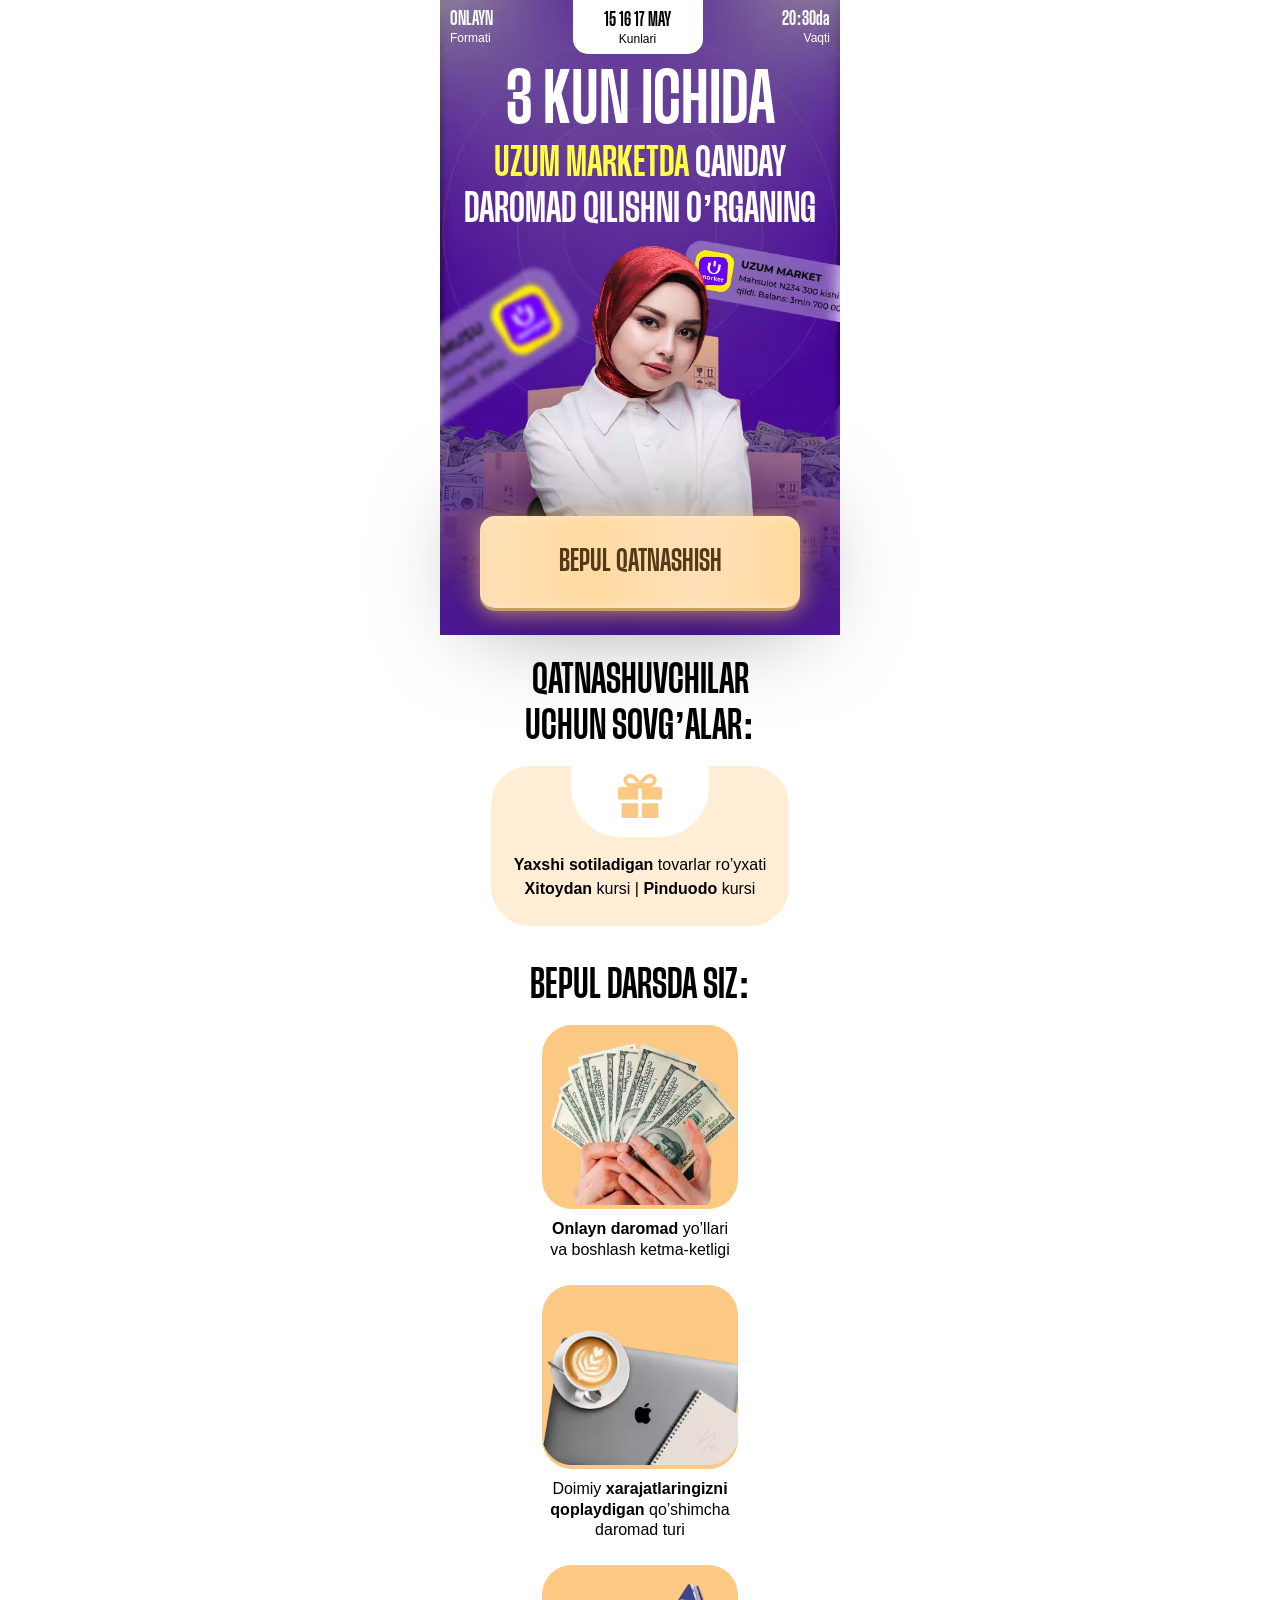
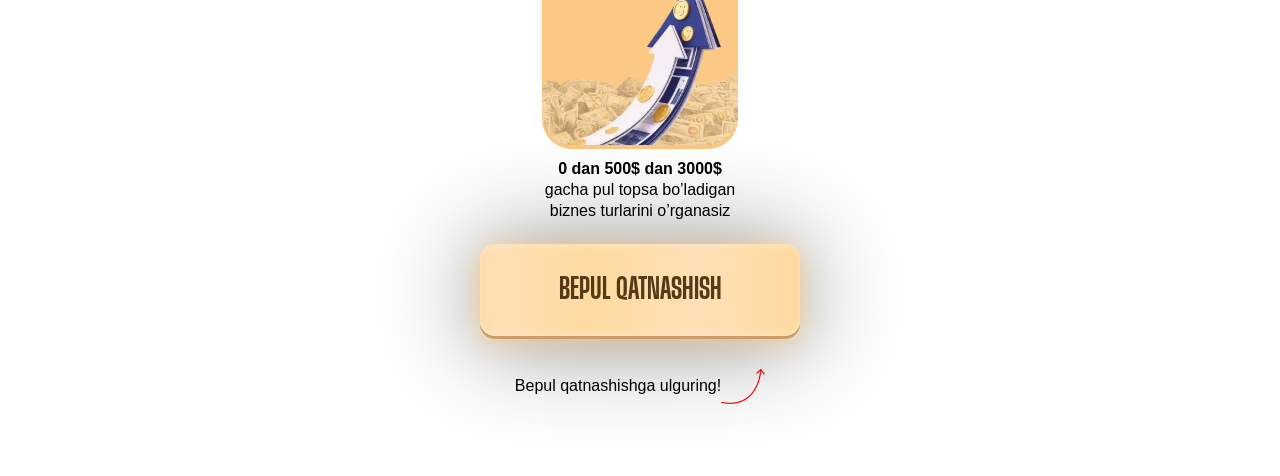
==== a/index.html @ 4c60961f "first commit" ====
<!DOCTYPE html>
<html lang="uz">

<head>
    <meta charset="UTF-8">
    <meta name="viewport" content="width=device-width, initial-scale=1.0">
    <title>Uzum Market</title>

    <style>
 * { margin: 0; padding: 0; box-sizing: border-box; } .lesson { padding-top: 0; padding-bottom: 28px; } .lesson__inner { max-width: 400px; margin: 0 auto; } .lesson__meta { display: flex; align-items: center; justify-content: space-between; margin-bottom: 8px; } .lesson__box { background-image: url(./images/bg.avif); background-repeat: no-repeat; background-size: cover; background-position: center; padding: 0 10px; min-height: 635px; } .lesson__meta-item { display: flex; flex-direction: column; color: white; } .lesson__meta-items { padding: 12px 0 9px 0; background-color: white; max-width: 130px; width: 100%; border-bottom-right-radius: 15px; border-bottom-left-radius: 15px; display: flex; flex-direction: column; align-items: center; justify-content: center; } .lesson__meta-value { font-family: Herokid, sans-serif; font-weight: 600; font-size: 18px; line-height: 100%; letter-spacing: 4%; margin-bottom: 3px; text-transform: uppercase; } .lesson__meta-value span { text-transform: lowercase; } .lesson__meta-label { font-family: Inter, sans-serif; font-weight: 300; font-size: 12px; line-height: 100%; } .lesson__heading { font-family: Herokid, sans-serif; font-weight: 600; font-size: clamp(62px, 20vw, 67px); line-height: 120%; text-align: center; text-transform: uppercase; color: white; } .lesson__title { font-family: Herokid, sans-serif; font-weight: 600; font-size: clamp(32px, 10vw, 38px); line-height: 120%; text-align: center; text-transform: uppercase; margin-bottom: 7px; color: white; } .lesson__title span { color: #FFFF44; } .lesson__speaker { max-width: 242px; width: 100%; height: auto; margin-left: auto; margin-right: auto; margin-bottom: -20px; display: flex; } .lesson__btn { max-width: 320px; width: 100%; border-radius: 15px; padding: 32px 0; color: #543A16; font-family: Herokid, sans-serif; font-weight: 600; font-size: 28px; line-height: 100%; letter-spacing: 4%; text-align: center; text-transform: uppercase; border: none; cursor: pointer; background: linear-gradient(90.56deg, #FFDFB7 0.48%, #FFDBA1 34.21%, #FFDFB7 67.93%, #FFDBA1 96.84%); box-shadow: 0px 3px 0px 0px #C89D68, 0px 4px 4px 0px #FFFFFF40 inset, 0px -4px 4px 0px #FFFFFF40 inset, 0px 4px 25px 0px #FFCD7DB2, -4px 0px 4px 0px #FAC97A40 inset, 4px 0px 4px 0px #FAC97A40 inset, 0px 4px 100px 0px #00000080; margin-left: auto; margin-right: auto; display: flex; align-items: center; justify-content: center; position: relative; z-index: 2; margin-bottom: 33px; } .lesson__infos { background-color: white; border-radius: 20px; margin-bottom: 44px; } .lesson__gift { padding-top: 24px; } .lesson__gift-title { font-family: Herokid, sans-serif; font-weight: 600; font-size: 38px; line-height: 120%; text-align: center; text-transform: uppercase; margin-bottom: 16px; } .lesson__gift-row { border-radius: 39px; max-width: 298px; width: 100%; margin-bottom: 41px; margin-left: auto; margin-right: auto; display: flex; flex-direction: column; align-items: center; justify-content: center; padding: 9px 0 25px 0; background-color: #FFEDD6; } .lesson__gift-row span { background-color: white; max-width: 138px; width: 100%; border-radius: 0 0 50px 50px; margin-top: -10px; display: flex; flex-direction: column; align-items: center; justify-content: center; padding: 9px 0 19px 0; margin-bottom: 16px; } .lesson__gift-text { font-family: Inter, sans-serif; font-weight: 400; font-size: 16px; line-height: 150%; text-align: center; } .lesson__features-title { font-family: Herokid, sans-serif; font-weight: 600; font-size: 38px; line-height: 100%; text-align: center; text-transform: uppercase; margin-bottom: 20px; } .lesson__features-min { display: flex; flex-direction: column; align-items: center; justify-content: center; gap: 24px; } .lesson__features-icon-wrap { background-color: #FCC984; border-radius: 30px; max-width: 196px; margin-bottom: 10px; width: 100%; } .lesson__features-text { font-family: Inter, sans-serif; font-weight: 400; font-size: 16px; line-height: 130%; text-align: center; } .lesson__cta { display: flex; align-items: center; justify-content: center; } .lesson__features { margin-bottom: 22px; } .lesson__cta-text { font-family: Inter, sans-serif; font-weight: 400; font-size: 16px; line-height: 100%; }
    </style>

    <link rel="stylesheet" href="./css/main.css" media="print" onload="this.media='all'" />
    <noscript>
        <link rel="stylesheet" href="./css/main.css" />
    </noscript>
</head>

<body>
    <main>
        <section class="lesson">
            <div class="lesson__inner">
                <div class="lesson__box">
                    <div class="lesson__meta">
                        <div class="lesson__meta-item">
                            <p class="lesson__meta-value">Onlayn</p>
                            <p class="lesson__meta-label">Formati</p>
                        </div>

                        <div class="lesson__meta-items">
                            <p class="lesson__meta-value" style="color: black;">15 16 17 may</p>
                            <p class="lesson__meta-label">Kunlari</p>
                        </div>

                        <div class="lesson__meta-item">
                            <p class="lesson__meta-value">20:30<span>da</span></p>
                            <p class="lesson__meta-label" style="text-align: end;">Vaqti</p>
                        </div>
                    </div>

                    <h1 class="lesson__heading">3 kun ichida</h1>
                    <h2 class="lesson__title">
                        <span class="lesson__title-accent">Uzum marketda</span> qanday <br> daromad qilishni o’rganing
                    </h2>

                    <img class="lesson__speaker" src="./images/speaker.avif" loading="lazy" decoding="async" width="242"
                        height="295" alt="speaker">
                    <button class="lesson__btn registerBtn">bepul qatnashish</button>
                </div>

                <div class="lesson__infos">
                    <div class="lesson__body">
                        <div class="lesson__gift">
                            <h2 class="lesson__gift-title">qatnashuvchilar <br> uchun sovg’alar:</h2>

                            <div class="lesson__gift-row">
                                <span>
                                    <img class="lesson__gift-icon" src="./images/gift.avif" loading="lazy"
                                        decoding="async" width="44" height="44" alt="gift">
                                </span>
                                <p class="lesson__gift-text"><b>Yaxshi sotiladigan</b> tovarlar ro’yxati <br>
                                    <b>Xitoydan</b> kursi | <b>Pinduodo</b>
                                    kursi
                                </p>
                            </div>
                        </div>

                        <div class="lesson__features">
                            <h3 class="lesson__features-title">Bepul darsda siz:</h3>
                            <div class="lesson__features-min">
                                <div class="lesson__features-item">
                                    <div class="lesson__features-icon-wrap">
                                        <img class="lesson__features-icon" src="./images/learn/1.avif" loading="lazy"
                                            decoding="async" width="196" height="180" alt="icon">
                                    </div>
                                    <p class="lesson__features-text"><b>Onlayn daromad</b> yo’llari <br> va boshlash
                                        ketma-ketligi</p>
                                </div>
                                <div class="lesson__features-item">
                                    <div class="lesson__features-icon-wrap">
                                        <img class="lesson__features-icon" src="./images/learn/2.avif" loading="lazy"
                                            decoding="async" width="196" height="180" alt="icon">
                                    </div>
                                    <p class="lesson__features-text">Doimiy <b>xarajatlaringizni <br> qoplaydigan</b>
                                        qo’shimcha
                                        <br> daromad turi
                                    </p>
                                </div>
                                <div class="lesson__features-item">
                                    <div class="lesson__features-icon-wrap">
                                        <img class="lesson__features-icon" src="./images/learn/3.avif" loading="lazy"
                                            decoding="async" width="196" height="180" alt="icon">
                                    </div>
                                    <p class="lesson__features-text"><b>0 dan 500$ dan 3000$</b> <br> gacha pul topsa
                                        bo’ladigan
                                        <br> biznes turlarini
                                        o’rganasiz
                                    </p>
                                </div>
                            </div>
                        </div>

                        <div style="padding: 0 10px;">
                            <button class="lesson__btn registerBtn">bepul qatnashish</button>
                            <div class="lesson__cta">
                                <p class="lesson__cta-text">Bepul qatnashishga ulguring!</p>
                                <img class="lesson__cta-arrow" src="./images/arrow.png" loading="lazy" decoding="async"
                                    width="44" height="35" alt="arrow">
                            </div>
                        </div>
                    </div>
                </div>
            </div>
        </section>
    </main>

    <div id="registrationModal" class="homeModal" style="display:none">
        <div class="homeModalOverlay"></div>
        <div class="homeFormContainer">
            <button class="closeButton" id="closeModalBtn" aria-label="Modalni yopish" title="Yopish" type="button">
                <svg xmlns="http://www.w3.org/2000/svg" width="16" height="16" viewBox="0 0 12 12" fill="none">
                    <path d="M1 11L11 1M1 1.00001L11 11" stroke="currentColor" stroke-width="1.5"
                        stroke-linecap="round" />
                </svg>
            </button>
            <div class="homeFormTop">
                <h2 class="homeFormTopTitle">Davom etish uchun <br> ma'lumotlaringizni kiriting</h2>
            </div>
            <form id="registrationForm" name="contact-form">
                <div class="HomeFormRow">
                    <label class="HomeFormRowLabel" for="name">Ismingiz:</label>
                    <div class="name-input-container">
                        <input class="HomeFormRowInput name-input" type="text" id="name" name="name"
                            placeholder="Ismingizni kiriting" autocomplete="name" />
                    </div>
                    <p class="homeFormErrorText" id="nameError" style="display:none">❌ Iltimos ismingizni kiriting!</p>
                </div>
                <div class="HomeFormRow">
                    <label class="HomeFormRowLabel" for="phone">Telefon raqamingiz:</label>
                    <div class="phone-input-container">
                        <button type="button" class="selected-country" id="selectedCountry">
                            <span class="selected-flag" id="selectedCountryFlag">🇺🇿</span>
                            <svg id="dropdownIcon" xmlns="http://www.w3.org/2000/svg" width="16" height="16"
                                viewBox="0 0 24 24" fill="none" stroke="currentColor" stroke-width="2"
                                stroke-linecap="round" stroke-linejoin="round">
                                <polyline points="6 9 12 15 18 9"></polyline>
                            </svg>
                            <span class="selected-code" id="selectedCountryCodeText">+998</span>
                        </button>
                        <div class="country-dropdown" id="countryDropdown" style="display:none"></div>
                        <div class="phone-field">
                            <input class="HomeFormRowInput phone-input" type="tel" id="phone" name="phone"
                                inputmode="numeric" placeholder="88 888 88 88" autocomplete="tel" />
                        </div>
                    </div>
                    <p class="homeFormErrorText" id="phoneError" style="display:none">❌ Telefon raqam mos emas!</p>
                </div>
                <button type="submit" class="HomeFormBtn" id="submitBtn">DAVOM ETISH</button>
            </form>
        </div>
    </div>
    <script defer src="/js/phoneFormatter.js"></script>
    <script defer src="/js/app.js"></script>
</body>

</html>
---- a/css/main.css ----
@font-face {
    font-family: Herokid;
    src: url(../font/Fontspring-DEMO-herokid-semiboldcondensed.subset.woff2);
    font-weight: 600;
    font-display: swap;
}


.homeModal,
.homeModalOverlay {
    position: fixed;
    top: 0;
    left: 0;
    width: 100%;
    height: 100vh
}

.homeModal {
    z-index: 30;
    justify-content: center;
    align-items: center
}

.homeModalOverlay {
    background-color: rgb(0 0 0/.3);
    backdrop-filter: blur(5px)
}

.homeFormContainer {
    position: fixed;
    z-index: 30;
    background-color: #fff;
    color: #000;
    border-radius: 8px;
    padding: 20px 40px 40px;
    width: 100%;
    max-width: 520px;
    box-shadow: 0 4px 12px rgb(0 0 0/.1);
    top: 50%;
    left: 50%;
    transform: translate(-50%, -50%)
}

.homeFormTop {
    display: flex;
    justify-content: space-between
}

.homeFormTopTitle {
    font-family: sans-serif;
    font-size: clamp(21px, 6.6vw, 24px);
    margin: 0 auto 20px;
    color: #000;
    font-weight: 600;
    text-align: center
}

.closeButton {
    background: 0 0;
    border: none;
    cursor: pointer;
    padding: 4px;
    justify-content: center;
    align-items: center;
    display: flex;
    position: absolute;
    top: 20px;
    right: 20px;
    color: #000
}

.homeFormErrorText {
    color: #e53e3e;
    margin-bottom: 12px;
    font-size: 14px;
    font-family: sans-serif;
    padding: 5px 0
}

.HomeFormRowInput,
.HomeFormRowLabel {
    font-family: sans-serif;
    font-size: 18px
}

.HomeFormRow {
    margin-bottom: 20px
}

.HomeFormRowLabel {
    display: block;
    margin-bottom: 6px;
    color: #000
}

.HomeFormRowInput {
    width: 100%;
    padding: 10px 16px;
    border: none;
    min-height: 48px;
    background: 0 0;
    border-radius: 6px;
    font-weight: 400;
    outline: 0;
    height: 50px;
    padding-left: 5px
}

.HomeFormRowInput::placeholder {
    color: #aaa
}

.HomeFormBtn {
    font-family: sans-serif;
    height: 60px;
    width: 100%;
    cursor: pointer;
    border-radius: 10px;
    background: linear-gradient(90.56deg, #FFDFB7 0.48%, #FFDBA1 34.21%, #FFDFB7 67.93%, #FFDBA1 96.84%);
    font-weight: 700;
    font-size: 28px;
    color: #885518;
    text-transform: uppercase;
    border: none;
    display: flex;
    align-items: center;
    justify-content: center
}

.phone-input-container,
.name-input-container {
    display: flex;
    align-items: center;
    position: relative;
    border: 1px solid #c9c9c9;
    background: 0 0;
    border-radius: 6px
}

.name-input-container .name-input {
    padding-left: 16px
}

.selected-code {
    display: flex;
    margin-left: 10px
}

.selected-country {
    display: flex;
    align-items: center;
    padding: 10px 0 10px 10px;
    border-radius: 6px;
    cursor: pointer;
    min-height: 50px;
    font-family: sans-serif;
    font-size: 18px;
    font-weight: 400;
    min-width: max-content;
    border: none;
    background: 0 0
}

.country-dropdown {
    position: absolute;
    top: 110%;
    left: 0;
    width: 100%;
    background-color: #fff;
    border: 1px solid #c9c9c9;
    border-radius: 6px;
    box-shadow: 0 4px 12px rgb(0 0 0/.1);
    z-index: 40;
    max-height: 200px;
    overflow-y: auto;
    font-family: sans-serif;
    font-weight: 400
}

.country-option {
    display: flex;
    justify-content: space-between;
    align-items: center;
    padding: 10px;
    cursor: pointer;
    font-family: sans-serif;
    font-weight: 400
}

.country-option:hover {
    background-color: #f3f7f8
}

.country-option.selected {
    background-color: #e6f0fa
}

@media(max-width:768px) {
    .homeFormContainer {
        max-width: 100%;
        padding: 80px 20px 20px;
        border-radius: 6px;
        height: 100vh
    }

    .homeFormTopTitle {
        max-width: 408px;
        font-weight: 700;
        margin-bottom: 15px
    }

    .homeFormTop {
        flex-direction: column;
        align-items: flex-start
    }

    .closeButton {
        width: 100%;
        height: 50px;
        background-color: #000;
        color: #fff;
        padding-right: 20px;
        top: 0;
        left: 0;
        justify-content: flex-end
    }

    .homeFormErrorText {
        font-size: 12px;
        margin-bottom: 8px
    }

    .HomeFormRowInput {
        padding: 0 12px;
        min-height: 40px
    }

    .HomeFormRowInput::placeholder {
        color: #a3a3a3
    }

    .HomeFormBtn {
        font-size: 18px;
        margin-top: 24px
    }
}

@media(max-width:480px) {
    .homeFormContainer {
        padding: 80px 20px 20px;
        border-radius: 6px
    }

    .HomeFormRowInput {
        border-radius: 10px
    }

    .HomeFormBtn {
        font-size: 16px;
        padding: 10px 0;
        height: 50px
    }
}
---- a/css/main.css ----
@font-face {
    font-family: Herokid;
    src: url(../font/Fontspring-DEMO-herokid-semiboldcondensed.subset.woff2);
    font-weight: 600;
    font-display: swap;
}


.homeModal,
.homeModalOverlay {
    position: fixed;
    top: 0;
    left: 0;
    width: 100%;
    height: 100vh
}

.homeModal {
    z-index: 30;
    justify-content: center;
    align-items: center
}

.homeModalOverlay {
    background-color: rgb(0 0 0/.3);
    backdrop-filter: blur(5px)
}

.homeFormContainer {
    position: fixed;
    z-index: 30;
    background-color: #fff;
    color: #000;
    border-radius: 8px;
    padding: 20px 40px 40px;
    width: 100%;
    max-width: 520px;
    box-shadow: 0 4px 12px rgb(0 0 0/.1);
    top: 50%;
    left: 50%;
    transform: translate(-50%, -50%)
}

.homeFormTop {
    display: flex;
    justify-content: space-between
}

.homeFormTopTitle {
    font-family: sans-serif;
    font-size: clamp(21px, 6.6vw, 24px);
    margin: 0 auto 20px;
    color: #000;
    font-weight: 600;
    text-align: center
}

.closeButton {
    background: 0 0;
    border: none;
    cursor: pointer;
    padding: 4px;
    justify-content: center;
    align-items: center;
    display: flex;
    position: absolute;
    top: 20px;
    right: 20px;
    color: #000
}

.homeFormErrorText {
    color: #e53e3e;
    margin-bottom: 12px;
    font-size: 14px;
    font-family: sans-serif;
    padding: 5px 0
}

.HomeFormRowInput,
.HomeFormRowLabel {
    font-family: sans-serif;
    font-size: 18px
}

.HomeFormRow {
    margin-bottom: 20px
}

.HomeFormRowLabel {
    display: block;
    margin-bottom: 6px;
    color: #000
}

.HomeFormRowInput {
    width: 100%;
    padding: 10px 16px;
    border: none;
    min-height: 48px;
    background: 0 0;
    border-radius: 6px;
    font-weight: 400;
    outline: 0;
    height: 50px;
    padding-left: 5px
}

.HomeFormRowInput::placeholder {
    color: #aaa
}

.HomeFormBtn {
    font-family: sans-serif;
    height: 60px;
    width: 100%;
    cursor: pointer;
    border-radius: 10px;
    background: linear-gradient(90.56deg, #FFDFB7 0.48%, #FFDBA1 34.21%, #FFDFB7 67.93%, #FFDBA1 96.84%);
    font-weight: 700;
    font-size: 28px;
    color: #885518;
    text-transform: uppercase;
    border: none;
    display: flex;
    align-items: center;
    justify-content: center
}

.phone-input-container,
.name-input-container {
    display: flex;
    align-items: center;
    position: relative;
    border: 1px solid #c9c9c9;
    background: 0 0;
    border-radius: 6px
}

.name-input-container .name-input {
    padding-left: 16px
}

.selected-code {
    display: flex;
    margin-left: 10px
}

.selected-country {
    display: flex;
    align-items: center;
    padding: 10px 0 10px 10px;
    border-radius: 6px;
    cursor: pointer;
    min-height: 50px;
    font-family: sans-serif;
    font-size: 18px;
    font-weight: 400;
    min-width: max-content;
    border: none;
    background: 0 0
}

.country-dropdown {
    position: absolute;
    top: 110%;
    left: 0;
    width: 100%;
    background-color: #fff;
    border: 1px solid #c9c9c9;
    border-radius: 6px;
    box-shadow: 0 4px 12px rgb(0 0 0/.1);
    z-index: 40;
    max-height: 200px;
    overflow-y: auto;
    font-family: sans-serif;
    font-weight: 400
}

.country-option {
    display: flex;
    justify-content: space-between;
    align-items: center;
    padding: 10px;
    cursor: pointer;
    font-family: sans-serif;
    font-weight: 400
}

.country-option:hover {
    background-color: #f3f7f8
}

.country-option.selected {
    background-color: #e6f0fa
}

@media(max-width:768px) {
    .homeFormContainer {
        max-width: 100%;
        padding: 80px 20px 20px;
        border-radius: 6px;
        height: 100vh
    }

    .homeFormTopTitle {
        max-width: 408px;
        font-weight: 700;
        margin-bottom: 15px
    }

    .homeFormTop {
        flex-direction: column;
        align-items: flex-start
    }

    .closeButton {
        width: 100%;
        height: 50px;
        background-color: #000;
        color: #fff;
        padding-right: 20px;
        top: 0;
        left: 0;
        justify-content: flex-end
    }

    .homeFormErrorText {
        font-size: 12px;
        margin-bottom: 8px
    }

    .HomeFormRowInput {
        padding: 0 12px;
        min-height: 40px
    }

    .HomeFormRowInput::placeholder {
        color: #a3a3a3
    }

    .HomeFormBtn {
        font-size: 18px;
        margin-top: 24px
    }
}

@media(max-width:480px) {
    .homeFormContainer {
        padding: 80px 20px 20px;
        border-radius: 6px
    }

    .HomeFormRowInput {
        border-radius: 10px
    }

    .HomeFormBtn {
        font-size: 16px;
        padding: 10px 0;
        height: 50px
    }
}
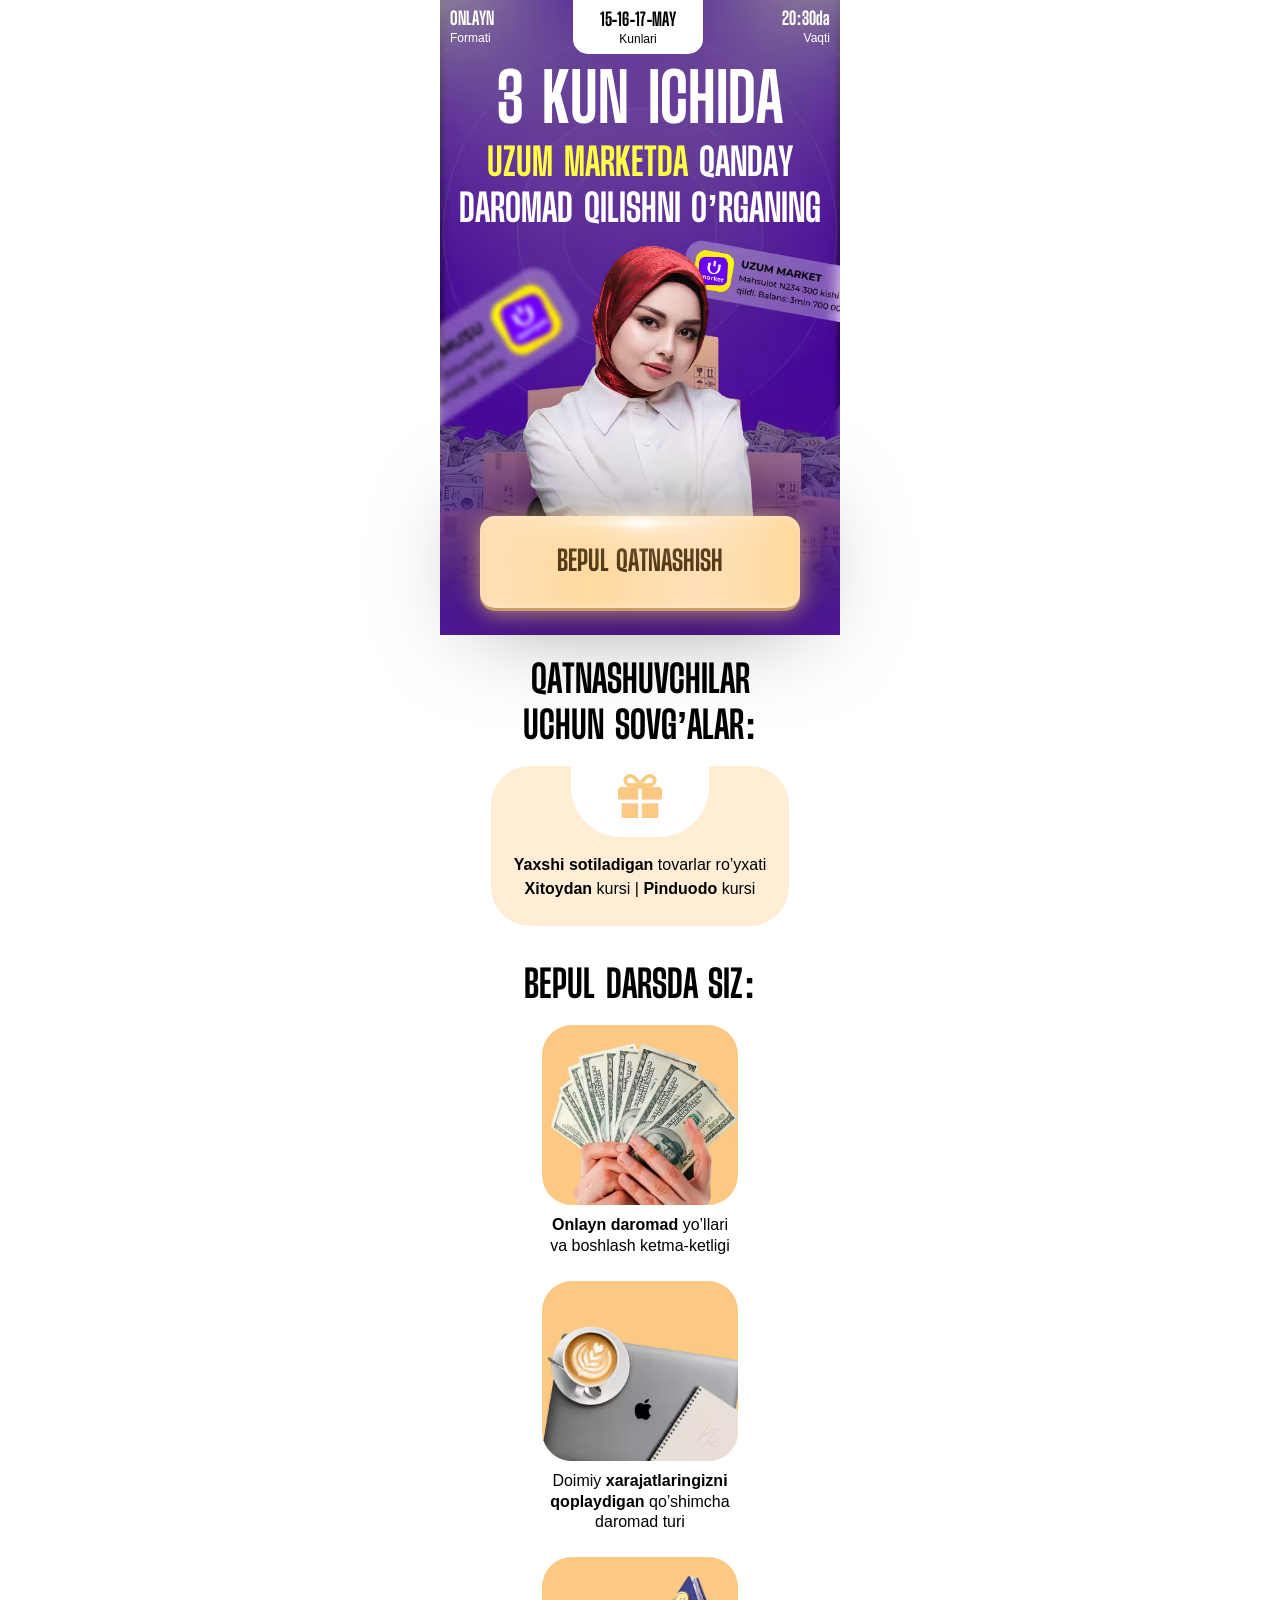
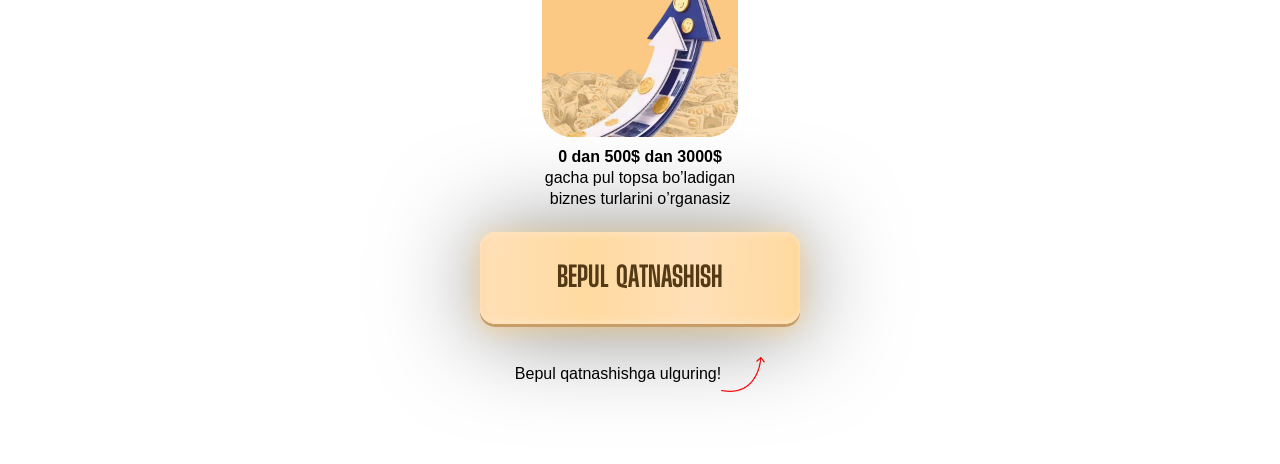
==== commit b3aa27f3: "add" ====
--- a/a/index.html
+++ b/a/index.html
@@ -7,7 +7,7 @@
     <title>Uzum Market</title>
 
     <style>
- * { margin: 0; padding: 0; box-sizing: border-box; } .lesson { padding-top: 0; padding-bottom: 28px; } .lesson__inner { max-width: 400px; margin: 0 auto; } .lesson__meta { display: flex; align-items: center; justify-content: space-between; margin-bottom: 8px; } .lesson__box { background-image: url(./images/bg.avif); background-repeat: no-repeat; background-size: cover; background-position: center; padding: 0 10px; min-height: 635px; } .lesson__meta-item { display: flex; flex-direction: column; color: white; } .lesson__meta-items { padding: 12px 0 9px 0; background-color: white; max-width: 130px; width: 100%; border-bottom-right-radius: 15px; border-bottom-left-radius: 15px; display: flex; flex-direction: column; align-items: center; justify-content: center; } .lesson__meta-value { font-family: Herokid, sans-serif; font-weight: 600; font-size: 18px; line-height: 100%; letter-spacing: 4%; margin-bottom: 3px; text-transform: uppercase; } .lesson__meta-value span { text-transform: lowercase; } .lesson__meta-label { font-family: Inter, sans-serif; font-weight: 300; font-size: 12px; line-height: 100%; } .lesson__heading { font-family: Herokid, sans-serif; font-weight: 600; font-size: clamp(62px, 20vw, 67px); line-height: 120%; text-align: center; text-transform: uppercase; color: white; } .lesson__title { font-family: Herokid, sans-serif; font-weight: 600; font-size: clamp(32px, 10vw, 38px); line-height: 120%; text-align: center; text-transform: uppercase; margin-bottom: 7px; color: white; } .lesson__title span { color: #FFFF44; } .lesson__speaker { max-width: 242px; width: 100%; height: auto; margin-left: auto; margin-right: auto; margin-bottom: -20px; display: flex; } .lesson__btn { max-width: 320px; width: 100%; border-radius: 15px; padding: 32px 0; color: #543A16; font-family: Herokid, sans-serif; font-weight: 600; font-size: 28px; line-height: 100%; letter-spacing: 4%; text-align: center; text-transform: uppercase; border: none; cursor: pointer; background: linear-gradient(90.56deg, #FFDFB7 0.48%, #FFDBA1 34.21%, #FFDFB7 67.93%, #FFDBA1 96.84%); box-shadow: 0px 3px 0px 0px #C89D68, 0px 4px 4px 0px #FFFFFF40 inset, 0px -4px 4px 0px #FFFFFF40 inset, 0px 4px 25px 0px #FFCD7DB2, -4px 0px 4px 0px #FAC97A40 inset, 4px 0px 4px 0px #FAC97A40 inset, 0px 4px 100px 0px #00000080; margin-left: auto; margin-right: auto; display: flex; align-items: center; justify-content: center; position: relative; z-index: 2; margin-bottom: 33px; } .lesson__infos { background-color: white; border-radius: 20px; margin-bottom: 44px; } .lesson__gift { padding-top: 24px; } .lesson__gift-title { font-family: Herokid, sans-serif; font-weight: 600; font-size: 38px; line-height: 120%; text-align: center; text-transform: uppercase; margin-bottom: 16px; } .lesson__gift-row { border-radius: 39px; max-width: 298px; width: 100%; margin-bottom: 41px; margin-left: auto; margin-right: auto; display: flex; flex-direction: column; align-items: center; justify-content: center; padding: 9px 0 25px 0; background-color: #FFEDD6; } .lesson__gift-row span { background-color: white; max-width: 138px; width: 100%; border-radius: 0 0 50px 50px; margin-top: -10px; display: flex; flex-direction: column; align-items: center; justify-content: center; padding: 9px 0 19px 0; margin-bottom: 16px; } .lesson__gift-text { font-family: Inter, sans-serif; font-weight: 400; font-size: 16px; line-height: 150%; text-align: center; } .lesson__features-title { font-family: Herokid, sans-serif; font-weight: 600; font-size: 38px; line-height: 100%; text-align: center; text-transform: uppercase; margin-bottom: 20px; } .lesson__features-min { display: flex; flex-direction: column; align-items: center; justify-content: center; gap: 24px; } .lesson__features-icon-wrap { background-color: #FCC984; border-radius: 30px; max-width: 196px; margin-bottom: 10px; width: 100%; } .lesson__features-text { font-family: Inter, sans-serif; font-weight: 400; font-size: 16px; line-height: 130%; text-align: center; } .lesson__cta { display: flex; align-items: center; justify-content: center; } .lesson__features { margin-bottom: 22px; } .lesson__cta-text { font-family: Inter, sans-serif; font-weight: 400; font-size: 16px; line-height: 100%; }
+ * { margin: 0; padding: 0; box-sizing: border-box; } .lesson { padding-top: 0; padding-bottom: 28px; } .lesson__inner { max-width: 400px; margin: 0 auto; } .lesson__meta { display: flex; align-items: center; justify-content: space-between; margin-bottom: 8px; } .lesson__box { background-image: url(./images/bg.avif); background-repeat: no-repeat; background-size: cover; background-position: center; padding: 0 10px; min-height: 635px; } .lesson__meta-item { display: flex; flex-direction: column; color: white; } .lesson__meta-items { padding: 12px 0 9px 0; background-color: white; max-width: 130px; width: 100%; border-bottom-right-radius: 15px; border-bottom-left-radius: 15px; display: flex; flex-direction: column; align-items: center; justify-content: center; } .lesson__meta-value { font-family: Herokid, sans-serif; font-weight: 600; font-size: 18px; line-height: 100%; letter-spacing: 4%; margin-bottom: 3px; text-transform: uppercase; } .lesson__meta-value span { text-transform: lowercase; } .lesson__meta-label { font-family: Inter, sans-serif; font-weight: 300; font-size: 12px; line-height: 100%; } .lesson__heading { font-family: Herokid, sans-serif; font-weight: 600; font-size: clamp(62px, 20vw, 67px); line-height: 120%; text-align: center; text-transform: uppercase; color: white; } .lesson__title { font-family: Herokid, sans-serif; font-weight: 600; font-size: clamp(32px, 10vw, 38px); line-height: 120%; text-align: center; text-transform: uppercase; margin-bottom: 7px; color: white; } .lesson__title span { color: #FFFF44; } .lesson__speaker { max-width: 242px; width: 100%; height: auto; margin-left: auto; margin-right: auto; margin-bottom: -20px; display: flex; } .lesson__btn { max-width: 320px; width: 100%; border-radius: 15px; padding: 32px 0; color: #543A16; font-family: Herokid, sans-serif; font-weight: 600; font-size: 28px; line-height: 100%; letter-spacing: 4%; text-align: center; text-transform: uppercase; border: none; cursor: pointer; background: linear-gradient(90.56deg, #FFDFB7 0.48%, #FFDBA1 34.21%, #FFDFB7 67.93%, #FFDBA1 96.84%); box-shadow: 0px 3px 0px 0px #C89D68, 0px 4px 4px 0px #FFFFFF40 inset, 0px -4px 4px 0px #FFFFFF40 inset, 0px 4px 25px 0px #FFCD7DB2, -4px 0px 4px 0px #FAC97A40 inset, 4px 0px 4px 0px #FAC97A40 inset, 0px 4px 100px 0px #00000080; margin-left: auto; margin-right: auto; display: flex; align-items: center; justify-content: center; position: relative; z-index: 2; margin-bottom: 33px; } .lesson__infos { background-color: white; border-radius: 20px; margin-bottom: 44px; } .lesson__gift { padding-top: 24px; } .lesson__gift-title { font-family: Herokid, sans-serif; font-weight: 600; font-size: 38px; line-height: 120%; text-align: center; text-transform: uppercase; margin-bottom: 16px; } .lesson__gift-row { border-radius: 39px; max-width: 298px; width: 100%; margin-bottom: 41px; margin-left: auto; margin-right: auto; display: flex; flex-direction: column; align-items: center; justify-content: center; padding: 9px 0 25px 0; background-color: #FFEDD6; } .lesson__gift-row span { background-color: white; max-width: 138px; width: 100%; border-radius: 0 0 50px 50px; margin-top: -10px; display: flex; flex-direction: column; align-items: center; justify-content: center; padding: 9px 0 19px 0; margin-bottom: 16px; } .lesson__gift-text { font-family: Inter, sans-serif; font-weight: 400; font-size: 16px; line-height: 150%; text-align: center; } .lesson__features-title { font-family: Herokid, sans-serif; font-weight: 600; font-size: 38px; line-height: 100%; text-align: center; text-transform: uppercase; margin-bottom: 20px; } .lesson__features-min { display: flex; flex-direction: column; align-items: center; justify-content: center; gap: 24px; } .lesson__features-icon { margin-bottom: -4px;} .lesson__features-icon-wrap { background-color: #FCC984; border-radius: 30px; max-width: 196px; margin-bottom: 10px; width: 100%; } .lesson__features-text { font-family: Inter, sans-serif; font-weight: 400; font-size: 16px; line-height: 130%; text-align: center; } .lesson__cta { display: flex; align-items: center; justify-content: center; } .lesson__features { margin-bottom: 22px; } .lesson__cta-text { font-family: Inter, sans-serif; font-weight: 400; font-size: 16px; line-height: 100%; }
     </style>
 
     <link rel="stylesheet" href="./css/main.css" media="print" onload="this.media='all'" />
@@ -20,7 +20,7 @@
     <main>
         <section class="lesson">
             <div class="lesson__inner">
-                <div class="lesson__box">
+                <div class="lesson__box" style="position: relative;">
                     <div class="lesson__meta">
                         <div class="lesson__meta-item">
                             <p class="lesson__meta-value">Onlayn</p>
@@ -28,7 +28,7 @@
                         </div>
 
                         <div class="lesson__meta-items">
-                            <p class="lesson__meta-value" style="color: black;">15 16 17 may</p>
+                            <p class="lesson__meta-value" style="color: black;">15-16-17-may</p>
                             <p class="lesson__meta-label">Kunlari</p>
                         </div>
 
@@ -45,6 +45,7 @@
 
                     <img class="lesson__speaker" src="./images/speaker.avif" loading="lazy" decoding="async" width="242"
                         height="295" alt="speaker">
+                        <img style="position: absolute; bottom: 70px; left: 50%; transform: translateX(-50%); z-index: 5;" src="./images/shadow.avif" loading="lazy" decoding="async" width="283" height="67" alt="shadow">
                     <button class="lesson__btn registerBtn">bepul qatnashish</button>
                 </div>
 
--- a/a/css/main.css
+++ b/a/css/main.css
@@ -1,263 +1 @@
-@font-face {
-    font-family: Herokid;
-    src: url(../font/Fontspring-DEMO-herokid-semiboldcondensed.subset.woff2);
-    font-weight: 600;
-    font-display: swap;
-}
-
-
-.homeModal,
-.homeModalOverlay {
-    position: fixed;
-    top: 0;
-    left: 0;
-    width: 100%;
-    height: 100vh
-}
-
-.homeModal {
-    z-index: 30;
-    justify-content: center;
-    align-items: center
-}
-
-.homeModalOverlay {
-    background-color: rgb(0 0 0/.3);
-    backdrop-filter: blur(5px)
-}
-
-.homeFormContainer {
-    position: fixed;
-    z-index: 30;
-    background-color: #fff;
-    color: #000;
-    border-radius: 8px;
-    padding: 20px 40px 40px;
-    width: 100%;
-    max-width: 520px;
-    box-shadow: 0 4px 12px rgb(0 0 0/.1);
-    top: 50%;
-    left: 50%;
-    transform: translate(-50%, -50%)
-}
-
-.homeFormTop {
-    display: flex;
-    justify-content: space-between
-}
-
-.homeFormTopTitle {
-    font-family: sans-serif;
-    font-size: clamp(21px, 6.6vw, 24px);
-    margin: 0 auto 20px;
-    color: #000;
-    font-weight: 600;
-    text-align: center
-}
-
-.closeButton {
-    background: 0 0;
-    border: none;
-    cursor: pointer;
-    padding: 4px;
-    justify-content: center;
-    align-items: center;
-    display: flex;
-    position: absolute;
-    top: 20px;
-    right: 20px;
-    color: #000
-}
-
-.homeFormErrorText {
-    color: #e53e3e;
-    margin-bottom: 12px;
-    font-size: 14px;
-    font-family: sans-serif;
-    padding: 5px 0
-}
-
-.HomeFormRowInput,
-.HomeFormRowLabel {
-    font-family: sans-serif;
-    font-size: 18px
-}
-
-.HomeFormRow {
-    margin-bottom: 20px
-}
-
-.HomeFormRowLabel {
-    display: block;
-    margin-bottom: 6px;
-    color: #000
-}
-
-.HomeFormRowInput {
-    width: 100%;
-    padding: 10px 16px;
-    border: none;
-    min-height: 48px;
-    background: 0 0;
-    border-radius: 6px;
-    font-weight: 400;
-    outline: 0;
-    height: 50px;
-    padding-left: 5px
-}
-
-.HomeFormRowInput::placeholder {
-    color: #aaa
-}
-
-.HomeFormBtn {
-    font-family: sans-serif;
-    height: 60px;
-    width: 100%;
-    cursor: pointer;
-    border-radius: 10px;
-    background: linear-gradient(90.56deg, #FFDFB7 0.48%, #FFDBA1 34.21%, #FFDFB7 67.93%, #FFDBA1 96.84%);
-    font-weight: 700;
-    font-size: 28px;
-    color: #885518;
-    text-transform: uppercase;
-    border: none;
-    display: flex;
-    align-items: center;
-    justify-content: center
-}
-
-.phone-input-container,
-.name-input-container {
-    display: flex;
-    align-items: center;
-    position: relative;
-    border: 1px solid #c9c9c9;
-    background: 0 0;
-    border-radius: 6px
-}
-
-.name-input-container .name-input {
-    padding-left: 16px
-}
-
-.selected-code {
-    display: flex;
-    margin-left: 10px
-}
-
-.selected-country {
-    display: flex;
-    align-items: center;
-    padding: 10px 0 10px 10px;
-    border-radius: 6px;
-    cursor: pointer;
-    min-height: 50px;
-    font-family: sans-serif;
-    font-size: 18px;
-    font-weight: 400;
-    min-width: max-content;
-    border: none;
-    background: 0 0
-}
-
-.country-dropdown {
-    position: absolute;
-    top: 110%;
-    left: 0;
-    width: 100%;
-    background-color: #fff;
-    border: 1px solid #c9c9c9;
-    border-radius: 6px;
-    box-shadow: 0 4px 12px rgb(0 0 0/.1);
-    z-index: 40;
-    max-height: 200px;
-    overflow-y: auto;
-    font-family: sans-serif;
-    font-weight: 400
-}
-
-.country-option {
-    display: flex;
-    justify-content: space-between;
-    align-items: center;
-    padding: 10px;
-    cursor: pointer;
-    font-family: sans-serif;
-    font-weight: 400
-}
-
-.country-option:hover {
-    background-color: #f3f7f8
-}
-
-.country-option.selected {
-    background-color: #e6f0fa
-}
-
-@media(max-width:768px) {
-    .homeFormContainer {
-        max-width: 100%;
-        padding: 80px 20px 20px;
-        border-radius: 6px;
-        height: 100vh
-    }
-
-    .homeFormTopTitle {
-        max-width: 408px;
-        font-weight: 700;
-        margin-bottom: 15px
-    }
-
-    .homeFormTop {
-        flex-direction: column;
-        align-items: flex-start
-    }
-
-    .closeButton {
-        width: 100%;
-        height: 50px;
-        background-color: #000;
-        color: #fff;
-        padding-right: 20px;
-        top: 0;
-        left: 0;
-        justify-content: flex-end
-    }
-
-    .homeFormErrorText {
-        font-size: 12px;
-        margin-bottom: 8px
-    }
-
-    .HomeFormRowInput {
-        padding: 0 12px;
-        min-height: 40px
-    }
-
-    .HomeFormRowInput::placeholder {
-        color: #a3a3a3
-    }
-
-    .HomeFormBtn {
-        font-size: 18px;
-        margin-top: 24px
-    }
-}
-
-@media(max-width:480px) {
-    .homeFormContainer {
-        padding: 80px 20px 20px;
-        border-radius: 6px
-    }
-
-    .HomeFormRowInput {
-        border-radius: 10px
-    }
-
-    .HomeFormBtn {
-        font-size: 16px;
-        padding: 10px 0;
-        height: 50px
-    }
-}+@font-face { font-family: Herokid; src: url(/b/font/Herokid-SemiBoldCondensed-optimized.woff2); font-weight: 600; font-display: swap; } .homeModal, .homeModalOverlay { position: fixed; top: 0; left: 0; width: 100%; height: 100vh } .homeModal { z-index: 30; justify-content: center; align-items: center } .homeModalOverlay { background-color: rgb(0 0 0/.3); backdrop-filter: blur(5px) } .homeFormContainer { position: fixed; z-index: 30; background-color: #fff; color: #000; border-radius: 8px; padding: 20px 40px 40px; width: 100%; max-width: 520px; box-shadow: 0 4px 12px rgb(0 0 0/.1); top: 50%; left: 50%; transform: translate(-50%, -50%) } .homeFormTop { display: flex; justify-content: space-between } .homeFormTopTitle { font-family: sans-serif; font-size: clamp(21px, 6.6vw, 24px); margin: 0 auto 20px; color: #000; font-weight: 600; text-align: center } .closeButton { background: 0 0; border: none; cursor: pointer; padding: 4px; justify-content: center; align-items: center; display: flex; position: absolute; top: 20px; right: 20px; color: #000 } .homeFormErrorText { color: #e53e3e; margin-bottom: 12px; font-size: 14px; font-family: sans-serif; padding: 5px 0 } .HomeFormRowInput, .HomeFormRowLabel { font-family: sans-serif; font-size: 18px } .HomeFormRow { margin-bottom: 20px } .HomeFormRowLabel { display: block; margin-bottom: 6px; color: #000 } .HomeFormRowInput { width: 100%; padding: 10px 16px; border: none; min-height: 48px; background: 0 0; border-radius: 6px; font-weight: 400; outline: 0; height: 50px; padding-left: 5px } .HomeFormRowInput::placeholder { color: #aaa } .HomeFormBtn { font-family: sans-serif; height: 60px; width: 100%; cursor: pointer; border-radius: 10px; background: linear-gradient(90.56deg, #FFDFB7 0.48%, #FFDBA1 34.21%, #FFDFB7 67.93%, #FFDBA1 96.84%); font-weight: 700; font-size: 28px; color: #885518; text-transform: uppercase; border: none; display: flex; align-items: center; justify-content: center } .phone-input-container, .name-input-container { display: flex; align-items: center; position: relative; border: 1px solid #c9c9c9; background: 0 0; border-radius: 6px } .name-input-container .name-input { padding-left: 16px } .selected-code { display: flex; margin-left: 10px } .selected-country { display: flex; align-items: center; padding: 10px 0 10px 10px; border-radius: 6px; cursor: pointer; min-height: 50px; font-family: sans-serif; font-size: 18px; font-weight: 400; min-width: max-content; border: none; background: 0 0 } .country-dropdown { position: absolute; top: 110%; left: 0; width: 100%; background-color: #fff; border: 1px solid #c9c9c9; border-radius: 6px; box-shadow: 0 4px 12px rgb(0 0 0/.1); z-index: 40; max-height: 200px; overflow-y: auto; font-family: sans-serif; font-weight: 400 } .country-option { display: flex; justify-content: space-between; align-items: center; padding: 10px; cursor: pointer; font-family: sans-serif; font-weight: 400 } .country-option:hover { background-color: #f3f7f8 } .country-option.selected { background-color: #e6f0fa } @media(max-width:768px) { .homeFormContainer { max-width: 100%; padding: 80px 20px 20px; border-radius: 6px; height: 100vh } .homeFormTopTitle { max-width: 408px; font-weight: 700; margin-bottom: 15px } .homeFormTop { flex-direction: column; align-items: flex-start } .closeButton { width: 100%; height: 50px; background-color: #000; color: #fff; padding-right: 20px; top: 0; left: 0; justify-content: flex-end } .homeFormErrorText { font-size: 12px; margin-bottom: 8px } .HomeFormRowInput { padding: 0 12px; min-height: 40px } .HomeFormRowInput::placeholder { color: #a3a3a3 } .HomeFormBtn { font-size: 18px; margin-top: 24px } } @media(max-width:480px) { .homeFormContainer { padding: 80px 20px 20px; border-radius: 6px } .HomeFormRowInput { border-radius: 10px } .HomeFormBtn { font-size: 16px; padding: 10px 0; height: 50px } }
--- a/a/css/main.css
+++ b/a/css/main.css
@@ -1,263 +1 @@
-@font-face {
-    font-family: Herokid;
-    src: url(../font/Fontspring-DEMO-herokid-semiboldcondensed.subset.woff2);
-    font-weight: 600;
-    font-display: swap;
-}
-
-
-.homeModal,
-.homeModalOverlay {
-    position: fixed;
-    top: 0;
-    left: 0;
-    width: 100%;
-    height: 100vh
-}
-
-.homeModal {
-    z-index: 30;
-    justify-content: center;
-    align-items: center
-}
-
-.homeModalOverlay {
-    background-color: rgb(0 0 0/.3);
-    backdrop-filter: blur(5px)
-}
-
-.homeFormContainer {
-    position: fixed;
-    z-index: 30;
-    background-color: #fff;
-    color: #000;
-    border-radius: 8px;
-    padding: 20px 40px 40px;
-    width: 100%;
-    max-width: 520px;
-    box-shadow: 0 4px 12px rgb(0 0 0/.1);
-    top: 50%;
-    left: 50%;
-    transform: translate(-50%, -50%)
-}
-
-.homeFormTop {
-    display: flex;
-    justify-content: space-between
-}
-
-.homeFormTopTitle {
-    font-family: sans-serif;
-    font-size: clamp(21px, 6.6vw, 24px);
-    margin: 0 auto 20px;
-    color: #000;
-    font-weight: 600;
-    text-align: center
-}
-
-.closeButton {
-    background: 0 0;
-    border: none;
-    cursor: pointer;
-    padding: 4px;
-    justify-content: center;
-    align-items: center;
-    display: flex;
-    position: absolute;
-    top: 20px;
-    right: 20px;
-    color: #000
-}
-
-.homeFormErrorText {
-    color: #e53e3e;
-    margin-bottom: 12px;
-    font-size: 14px;
-    font-family: sans-serif;
-    padding: 5px 0
-}
-
-.HomeFormRowInput,
-.HomeFormRowLabel {
-    font-family: sans-serif;
-    font-size: 18px
-}
-
-.HomeFormRow {
-    margin-bottom: 20px
-}
-
-.HomeFormRowLabel {
-    display: block;
-    margin-bottom: 6px;
-    color: #000
-}
-
-.HomeFormRowInput {
-    width: 100%;
-    padding: 10px 16px;
-    border: none;
-    min-height: 48px;
-    background: 0 0;
-    border-radius: 6px;
-    font-weight: 400;
-    outline: 0;
-    height: 50px;
-    padding-left: 5px
-}
-
-.HomeFormRowInput::placeholder {
-    color: #aaa
-}
-
-.HomeFormBtn {
-    font-family: sans-serif;
-    height: 60px;
-    width: 100%;
-    cursor: pointer;
-    border-radius: 10px;
-    background: linear-gradient(90.56deg, #FFDFB7 0.48%, #FFDBA1 34.21%, #FFDFB7 67.93%, #FFDBA1 96.84%);
-    font-weight: 700;
-    font-size: 28px;
-    color: #885518;
-    text-transform: uppercase;
-    border: none;
-    display: flex;
-    align-items: center;
-    justify-content: center
-}
-
-.phone-input-container,
-.name-input-container {
-    display: flex;
-    align-items: center;
-    position: relative;
-    border: 1px solid #c9c9c9;
-    background: 0 0;
-    border-radius: 6px
-}
-
-.name-input-container .name-input {
-    padding-left: 16px
-}
-
-.selected-code {
-    display: flex;
-    margin-left: 10px
-}
-
-.selected-country {
-    display: flex;
-    align-items: center;
-    padding: 10px 0 10px 10px;
-    border-radius: 6px;
-    cursor: pointer;
-    min-height: 50px;
-    font-family: sans-serif;
-    font-size: 18px;
-    font-weight: 400;
-    min-width: max-content;
-    border: none;
-    background: 0 0
-}
-
-.country-dropdown {
-    position: absolute;
-    top: 110%;
-    left: 0;
-    width: 100%;
-    background-color: #fff;
-    border: 1px solid #c9c9c9;
-    border-radius: 6px;
-    box-shadow: 0 4px 12px rgb(0 0 0/.1);
-    z-index: 40;
-    max-height: 200px;
-    overflow-y: auto;
-    font-family: sans-serif;
-    font-weight: 400
-}
-
-.country-option {
-    display: flex;
-    justify-content: space-between;
-    align-items: center;
-    padding: 10px;
-    cursor: pointer;
-    font-family: sans-serif;
-    font-weight: 400
-}
-
-.country-option:hover {
-    background-color: #f3f7f8
-}
-
-.country-option.selected {
-    background-color: #e6f0fa
-}
-
-@media(max-width:768px) {
-    .homeFormContainer {
-        max-width: 100%;
-        padding: 80px 20px 20px;
-        border-radius: 6px;
-        height: 100vh
-    }
-
-    .homeFormTopTitle {
-        max-width: 408px;
-        font-weight: 700;
-        margin-bottom: 15px
-    }
-
-    .homeFormTop {
-        flex-direction: column;
-        align-items: flex-start
-    }
-
-    .closeButton {
-        width: 100%;
-        height: 50px;
-        background-color: #000;
-        color: #fff;
-        padding-right: 20px;
-        top: 0;
-        left: 0;
-        justify-content: flex-end
-    }
-
-    .homeFormErrorText {
-        font-size: 12px;
-        margin-bottom: 8px
-    }
-
-    .HomeFormRowInput {
-        padding: 0 12px;
-        min-height: 40px
-    }
-
-    .HomeFormRowInput::placeholder {
-        color: #a3a3a3
-    }
-
-    .HomeFormBtn {
-        font-size: 18px;
-        margin-top: 24px
-    }
-}
-
-@media(max-width:480px) {
-    .homeFormContainer {
-        padding: 80px 20px 20px;
-        border-radius: 6px
-    }
-
-    .HomeFormRowInput {
-        border-radius: 10px
-    }
-
-    .HomeFormBtn {
-        font-size: 16px;
-        padding: 10px 0;
-        height: 50px
-    }
-}+@font-face { font-family: Herokid; src: url(/b/font/Herokid-SemiBoldCondensed-optimized.woff2); font-weight: 600; font-display: swap; } .homeModal, .homeModalOverlay { position: fixed; top: 0; left: 0; width: 100%; height: 100vh } .homeModal { z-index: 30; justify-content: center; align-items: center } .homeModalOverlay { background-color: rgb(0 0 0/.3); backdrop-filter: blur(5px) } .homeFormContainer { position: fixed; z-index: 30; background-color: #fff; color: #000; border-radius: 8px; padding: 20px 40px 40px; width: 100%; max-width: 520px; box-shadow: 0 4px 12px rgb(0 0 0/.1); top: 50%; left: 50%; transform: translate(-50%, -50%) } .homeFormTop { display: flex; justify-content: space-between } .homeFormTopTitle { font-family: sans-serif; font-size: clamp(21px, 6.6vw, 24px); margin: 0 auto 20px; color: #000; font-weight: 600; text-align: center } .closeButton { background: 0 0; border: none; cursor: pointer; padding: 4px; justify-content: center; align-items: center; display: flex; position: absolute; top: 20px; right: 20px; color: #000 } .homeFormErrorText { color: #e53e3e; margin-bottom: 12px; font-size: 14px; font-family: sans-serif; padding: 5px 0 } .HomeFormRowInput, .HomeFormRowLabel { font-family: sans-serif; font-size: 18px } .HomeFormRow { margin-bottom: 20px } .HomeFormRowLabel { display: block; margin-bottom: 6px; color: #000 } .HomeFormRowInput { width: 100%; padding: 10px 16px; border: none; min-height: 48px; background: 0 0; border-radius: 6px; font-weight: 400; outline: 0; height: 50px; padding-left: 5px } .HomeFormRowInput::placeholder { color: #aaa } .HomeFormBtn { font-family: sans-serif; height: 60px; width: 100%; cursor: pointer; border-radius: 10px; background: linear-gradient(90.56deg, #FFDFB7 0.48%, #FFDBA1 34.21%, #FFDFB7 67.93%, #FFDBA1 96.84%); font-weight: 700; font-size: 28px; color: #885518; text-transform: uppercase; border: none; display: flex; align-items: center; justify-content: center } .phone-input-container, .name-input-container { display: flex; align-items: center; position: relative; border: 1px solid #c9c9c9; background: 0 0; border-radius: 6px } .name-input-container .name-input { padding-left: 16px } .selected-code { display: flex; margin-left: 10px } .selected-country { display: flex; align-items: center; padding: 10px 0 10px 10px; border-radius: 6px; cursor: pointer; min-height: 50px; font-family: sans-serif; font-size: 18px; font-weight: 400; min-width: max-content; border: none; background: 0 0 } .country-dropdown { position: absolute; top: 110%; left: 0; width: 100%; background-color: #fff; border: 1px solid #c9c9c9; border-radius: 6px; box-shadow: 0 4px 12px rgb(0 0 0/.1); z-index: 40; max-height: 200px; overflow-y: auto; font-family: sans-serif; font-weight: 400 } .country-option { display: flex; justify-content: space-between; align-items: center; padding: 10px; cursor: pointer; font-family: sans-serif; font-weight: 400 } .country-option:hover { background-color: #f3f7f8 } .country-option.selected { background-color: #e6f0fa } @media(max-width:768px) { .homeFormContainer { max-width: 100%; padding: 80px 20px 20px; border-radius: 6px; height: 100vh } .homeFormTopTitle { max-width: 408px; font-weight: 700; margin-bottom: 15px } .homeFormTop { flex-direction: column; align-items: flex-start } .closeButton { width: 100%; height: 50px; background-color: #000; color: #fff; padding-right: 20px; top: 0; left: 0; justify-content: flex-end } .homeFormErrorText { font-size: 12px; margin-bottom: 8px } .HomeFormRowInput { padding: 0 12px; min-height: 40px } .HomeFormRowInput::placeholder { color: #a3a3a3 } .HomeFormBtn { font-size: 18px; margin-top: 24px } } @media(max-width:480px) { .homeFormContainer { padding: 80px 20px 20px; border-radius: 6px } .HomeFormRowInput { border-radius: 10px } .HomeFormBtn { font-size: 16px; padding: 10px 0; height: 50px } }
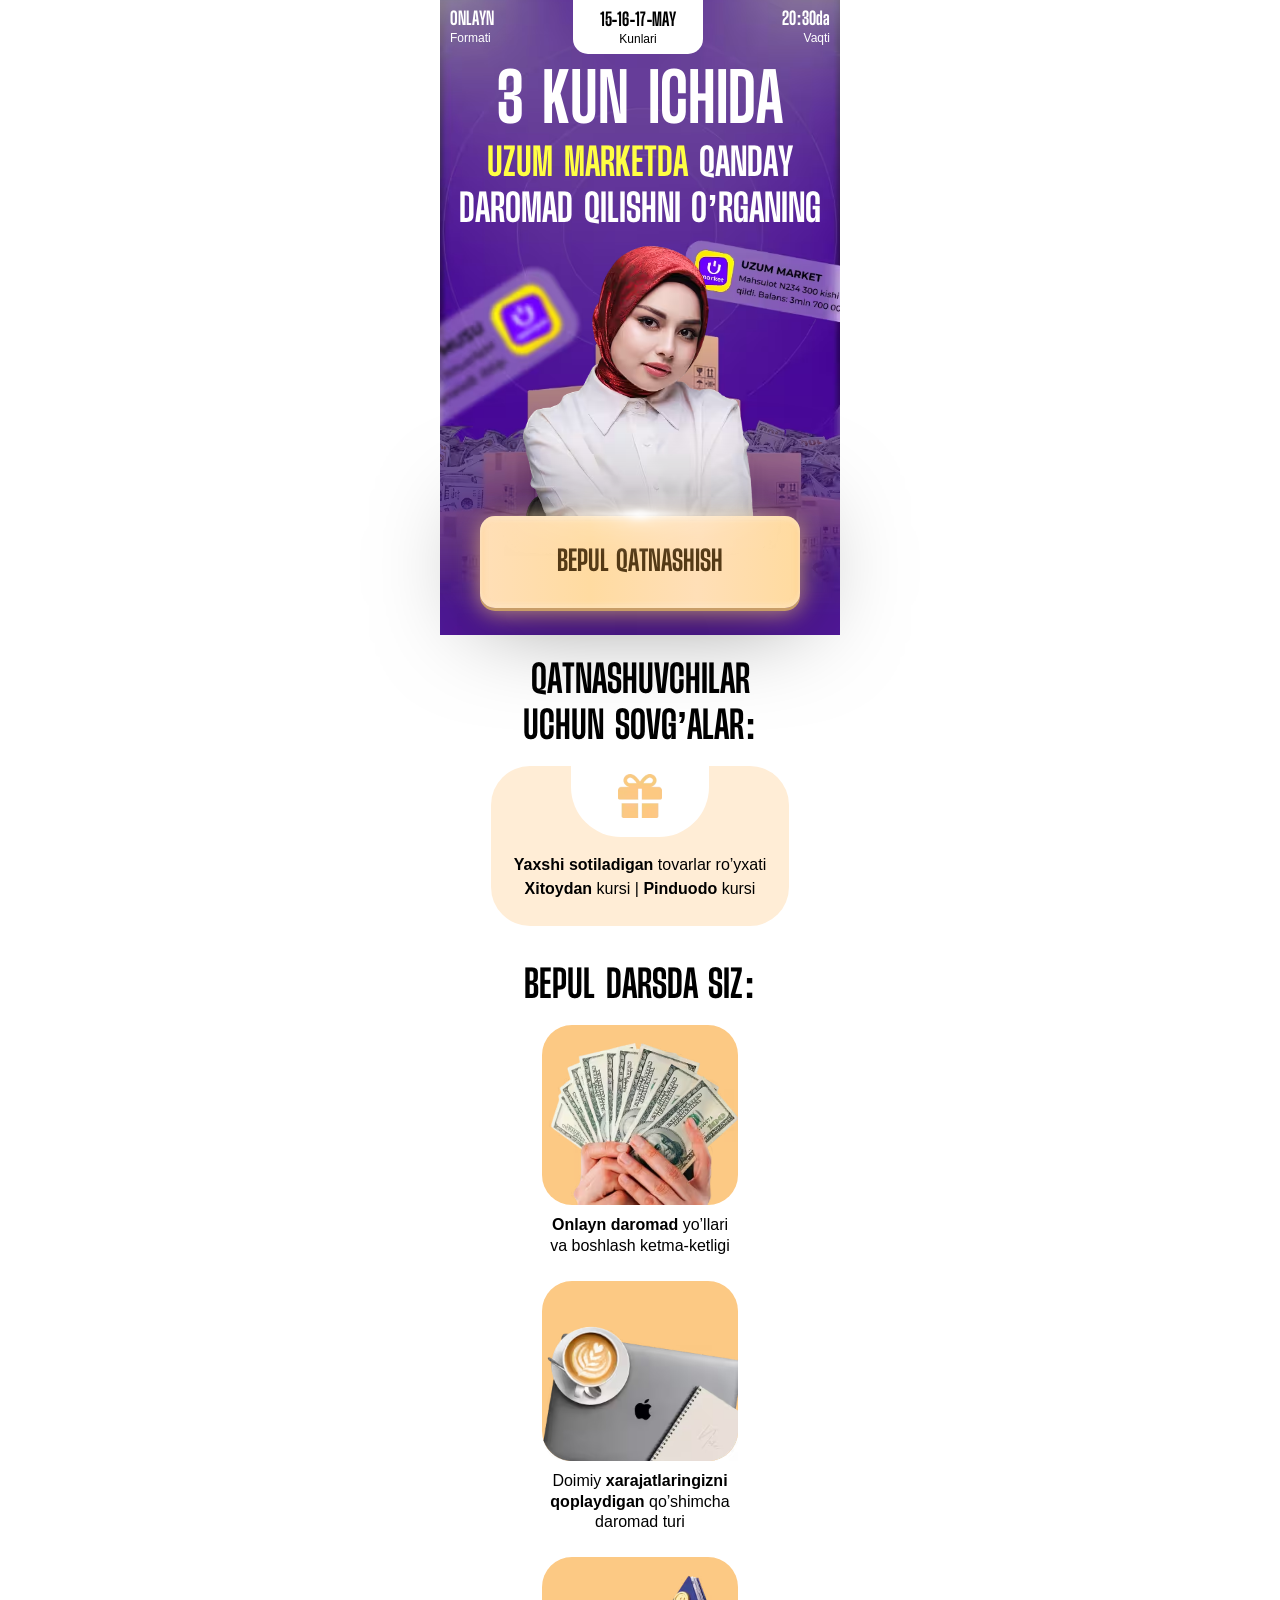
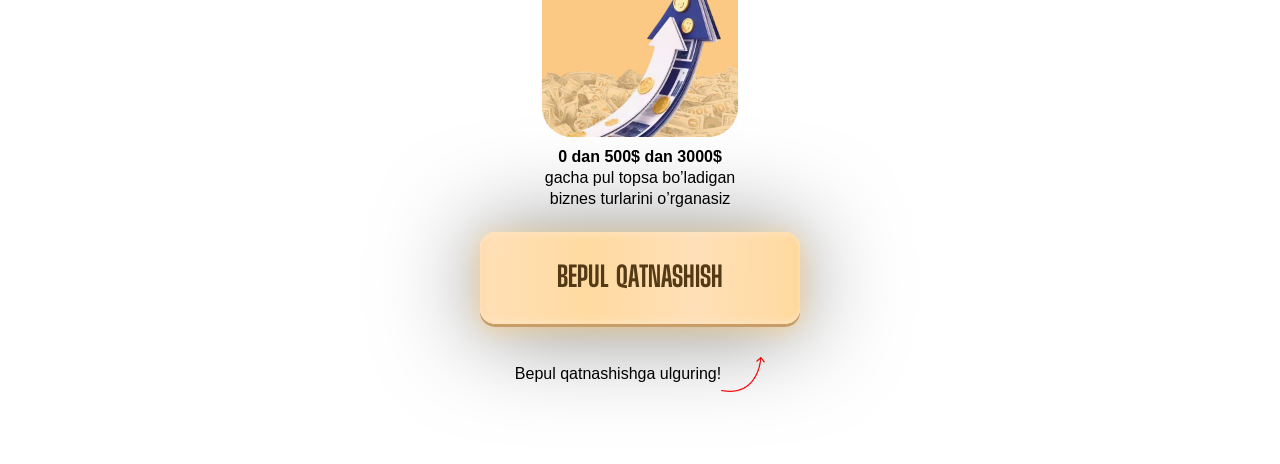
==== commit 057a3cfc: "add" ====
--- a/a/index.html
+++ b/a/index.html
@@ -7,7 +7,7 @@
     <title>Uzum Market</title>
 
     <style>
- * { margin: 0; padding: 0; box-sizing: border-box; } .lesson { padding-top: 0; padding-bottom: 28px; } .lesson__inner { max-width: 400px; margin: 0 auto; } .lesson__meta { display: flex; align-items: center; justify-content: space-between; margin-bottom: 8px; } .lesson__box { background-image: url(./images/bg.avif); background-repeat: no-repeat; background-size: cover; background-position: center; padding: 0 10px; min-height: 635px; } .lesson__meta-item { display: flex; flex-direction: column; color: white; } .lesson__meta-items { padding: 12px 0 9px 0; background-color: white; max-width: 130px; width: 100%; border-bottom-right-radius: 15px; border-bottom-left-radius: 15px; display: flex; flex-direction: column; align-items: center; justify-content: center; } .lesson__meta-value { font-family: Herokid, sans-serif; font-weight: 600; font-size: 18px; line-height: 100%; letter-spacing: 4%; margin-bottom: 3px; text-transform: uppercase; } .lesson__meta-value span { text-transform: lowercase; } .lesson__meta-label { font-family: Inter, sans-serif; font-weight: 300; font-size: 12px; line-height: 100%; } .lesson__heading { font-family: Herokid, sans-serif; font-weight: 600; font-size: clamp(62px, 20vw, 67px); line-height: 120%; text-align: center; text-transform: uppercase; color: white; } .lesson__title { font-family: Herokid, sans-serif; font-weight: 600; font-size: clamp(32px, 10vw, 38px); line-height: 120%; text-align: center; text-transform: uppercase; margin-bottom: 7px; color: white; } .lesson__title span { color: #FFFF44; } .lesson__speaker { max-width: 242px; width: 100%; height: auto; margin-left: auto; margin-right: auto; margin-bottom: -20px; display: flex; } .lesson__btn { max-width: 320px; width: 100%; border-radius: 15px; padding: 32px 0; color: #543A16; font-family: Herokid, sans-serif; font-weight: 600; font-size: 28px; line-height: 100%; letter-spacing: 4%; text-align: center; text-transform: uppercase; border: none; cursor: pointer; background: linear-gradient(90.56deg, #FFDFB7 0.48%, #FFDBA1 34.21%, #FFDFB7 67.93%, #FFDBA1 96.84%); box-shadow: 0px 3px 0px 0px #C89D68, 0px 4px 4px 0px #FFFFFF40 inset, 0px -4px 4px 0px #FFFFFF40 inset, 0px 4px 25px 0px #FFCD7DB2, -4px 0px 4px 0px #FAC97A40 inset, 4px 0px 4px 0px #FAC97A40 inset, 0px 4px 100px 0px #00000080; margin-left: auto; margin-right: auto; display: flex; align-items: center; justify-content: center; position: relative; z-index: 2; margin-bottom: 33px; } .lesson__infos { background-color: white; border-radius: 20px; margin-bottom: 44px; } .lesson__gift { padding-top: 24px; } .lesson__gift-title { font-family: Herokid, sans-serif; font-weight: 600; font-size: 38px; line-height: 120%; text-align: center; text-transform: uppercase; margin-bottom: 16px; } .lesson__gift-row { border-radius: 39px; max-width: 298px; width: 100%; margin-bottom: 41px; margin-left: auto; margin-right: auto; display: flex; flex-direction: column; align-items: center; justify-content: center; padding: 9px 0 25px 0; background-color: #FFEDD6; } .lesson__gift-row span { background-color: white; max-width: 138px; width: 100%; border-radius: 0 0 50px 50px; margin-top: -10px; display: flex; flex-direction: column; align-items: center; justify-content: center; padding: 9px 0 19px 0; margin-bottom: 16px; } .lesson__gift-text { font-family: Inter, sans-serif; font-weight: 400; font-size: 16px; line-height: 150%; text-align: center; } .lesson__features-title { font-family: Herokid, sans-serif; font-weight: 600; font-size: 38px; line-height: 100%; text-align: center; text-transform: uppercase; margin-bottom: 20px; } .lesson__features-min { display: flex; flex-direction: column; align-items: center; justify-content: center; gap: 24px; } .lesson__features-icon { margin-bottom: -4px;} .lesson__features-icon-wrap { background-color: #FCC984; border-radius: 30px; max-width: 196px; margin-bottom: 10px; width: 100%; } .lesson__features-text { font-family: Inter, sans-serif; font-weight: 400; font-size: 16px; line-height: 130%; text-align: center; } .lesson__cta { display: flex; align-items: center; justify-content: center; } .lesson__features { margin-bottom: 22px; } .lesson__cta-text { font-family: Inter, sans-serif; font-weight: 400; font-size: 16px; line-height: 100%; }
+ * { margin: 0; padding: 0; box-sizing: border-box; } .lesson { padding-top: 0; padding-bottom: 28px; } .lesson__inner { max-width: 400px; margin: 0 auto; } .lesson__meta { display: flex; align-items: center; justify-content: space-between; margin-bottom: 8px; } .lesson__box { background-image: url(./images/bg.avif); background-repeat: no-repeat; background-size: cover; background-position: center; padding: 0 10px; min-height: 635px; } .lesson__meta-item { display: flex; flex-direction: column; color: white; } .lesson__meta-items { padding: 12px 0 9px 0; background-color: white; max-width: 130px; width: 100%; border-bottom-right-radius: 15px; border-bottom-left-radius: 15px; display: flex; flex-direction: column; align-items: center; justify-content: center; } .lesson__meta-value { font-family: Herokid, sans-serif; font-weight: 600; font-size: 18px; line-height: 100%; letter-spacing: 4%; margin-bottom: 3px; text-transform: uppercase; } .lesson__meta-value span { text-transform: lowercase; } .lesson__meta-label { font-family: Inter, sans-serif; font-weight: 300; font-size: 12px; line-height: 100%; } .lesson__heading { font-family: Herokid, sans-serif; font-weight: 600; font-size: clamp(62px, 20vw, 67px); line-height: 120%; text-align: center; text-transform: uppercase; color: white; } .lesson__title { font-family: Herokid, sans-serif; font-weight: 600; font-size: clamp(31px, 9.5vw, 38px); line-height: 120%; text-align: center; text-transform: uppercase; margin-bottom: 7px; color: white; } .lesson__title span { color: #FFFF44; } .lesson__speaker { max-width: 242px; width: 100%; height: auto; margin-left: auto; margin-right: auto; margin-bottom: -20px; display: flex; } .lesson__btn { max-width: 320px; width: 100%; border-radius: 15px; padding: 32px 0; color: #543A16; font-family: Herokid, sans-serif; font-weight: 600; font-size: 28px; line-height: 100%; letter-spacing: 4%; text-align: center; text-transform: uppercase; border: none; cursor: pointer; background: linear-gradient(90.56deg, #FFDFB7 0.48%, #FFDBA1 34.21%, #FFDFB7 67.93%, #FFDBA1 96.84%); box-shadow: 0px 3px 0px 0px #C89D68, 0px 4px 4px 0px #FFFFFF40 inset, 0px -4px 4px 0px #FFFFFF40 inset, 0px 4px 25px 0px #FFCD7DB2, -4px 0px 4px 0px #FAC97A40 inset, 4px 0px 4px 0px #FAC97A40 inset, 0px 4px 100px 0px #00000080; margin-left: auto; margin-right: auto; display: flex; align-items: center; justify-content: center; position: relative; z-index: 2; margin-bottom: 33px; } .lesson__infos { background-color: white; border-radius: 20px; margin-bottom: 44px; } .lesson__gift { padding-top: 24px; } .lesson__gift-title { font-family: Herokid, sans-serif; font-weight: 600; font-size: 38px; line-height: 120%; text-align: center; text-transform: uppercase; margin-bottom: 16px; } .lesson__gift-row { border-radius: 39px; max-width: 298px; width: 100%; margin-bottom: 41px; margin-left: auto; margin-right: auto; display: flex; flex-direction: column; align-items: center; justify-content: center; padding: 9px 0 25px 0; background-color: #FFEDD6; } .lesson__gift-row span { background-color: white; max-width: 138px; width: 100%; border-radius: 0 0 50px 50px; margin-top: -10px; display: flex; flex-direction: column; align-items: center; justify-content: center; padding: 9px 0 19px 0; margin-bottom: 16px; } .lesson__gift-text { font-family: Inter, sans-serif; font-weight: 400; font-size: 16px; line-height: 150%; text-align: center; } .lesson__features-title { font-family: Herokid, sans-serif; font-weight: 600; font-size: 38px; line-height: 100%; text-align: center; text-transform: uppercase; margin-bottom: 20px; } .lesson__features-min { display: flex; flex-direction: column; align-items: center; justify-content: center; gap: 24px; } .lesson__features-icon { margin-bottom: -4px;} .lesson__features-icon-wrap { background-color: #FCC984; border-radius: 30px; max-width: 196px; margin-bottom: 10px; width: 100%; } .lesson__features-text { font-family: Inter, sans-serif; font-weight: 400; font-size: 16px; line-height: 130%; text-align: center; } .lesson__cta { display: flex; align-items: center; justify-content: center; } .lesson__features { margin-bottom: 22px; } .lesson__cta-text { font-family: Inter, sans-serif; font-weight: 400; font-size: 16px; line-height: 100%; }
     </style>
 
     <link rel="stylesheet" href="./css/main.css" media="print" onload="this.media='all'" />
@@ -45,7 +45,7 @@
 
                     <img class="lesson__speaker" src="./images/speaker.avif" loading="lazy" decoding="async" width="242"
                         height="295" alt="speaker">
-                        <img style="position: absolute; bottom: 70px; left: 50%; transform: translateX(-50%); z-index: 5;" src="./images/shadow.avif" loading="lazy" decoding="async" width="283" height="67" alt="shadow">
+                        <img style="position: absolute; bottom: 79px; left: 50%; transform: translateX(-50%); z-index: 5;" src="./images/shadow.avif" loading="lazy" decoding="async" width="283" height="67" alt="shadow">
                     <button class="lesson__btn registerBtn">bepul qatnashish</button>
                 </div>
 
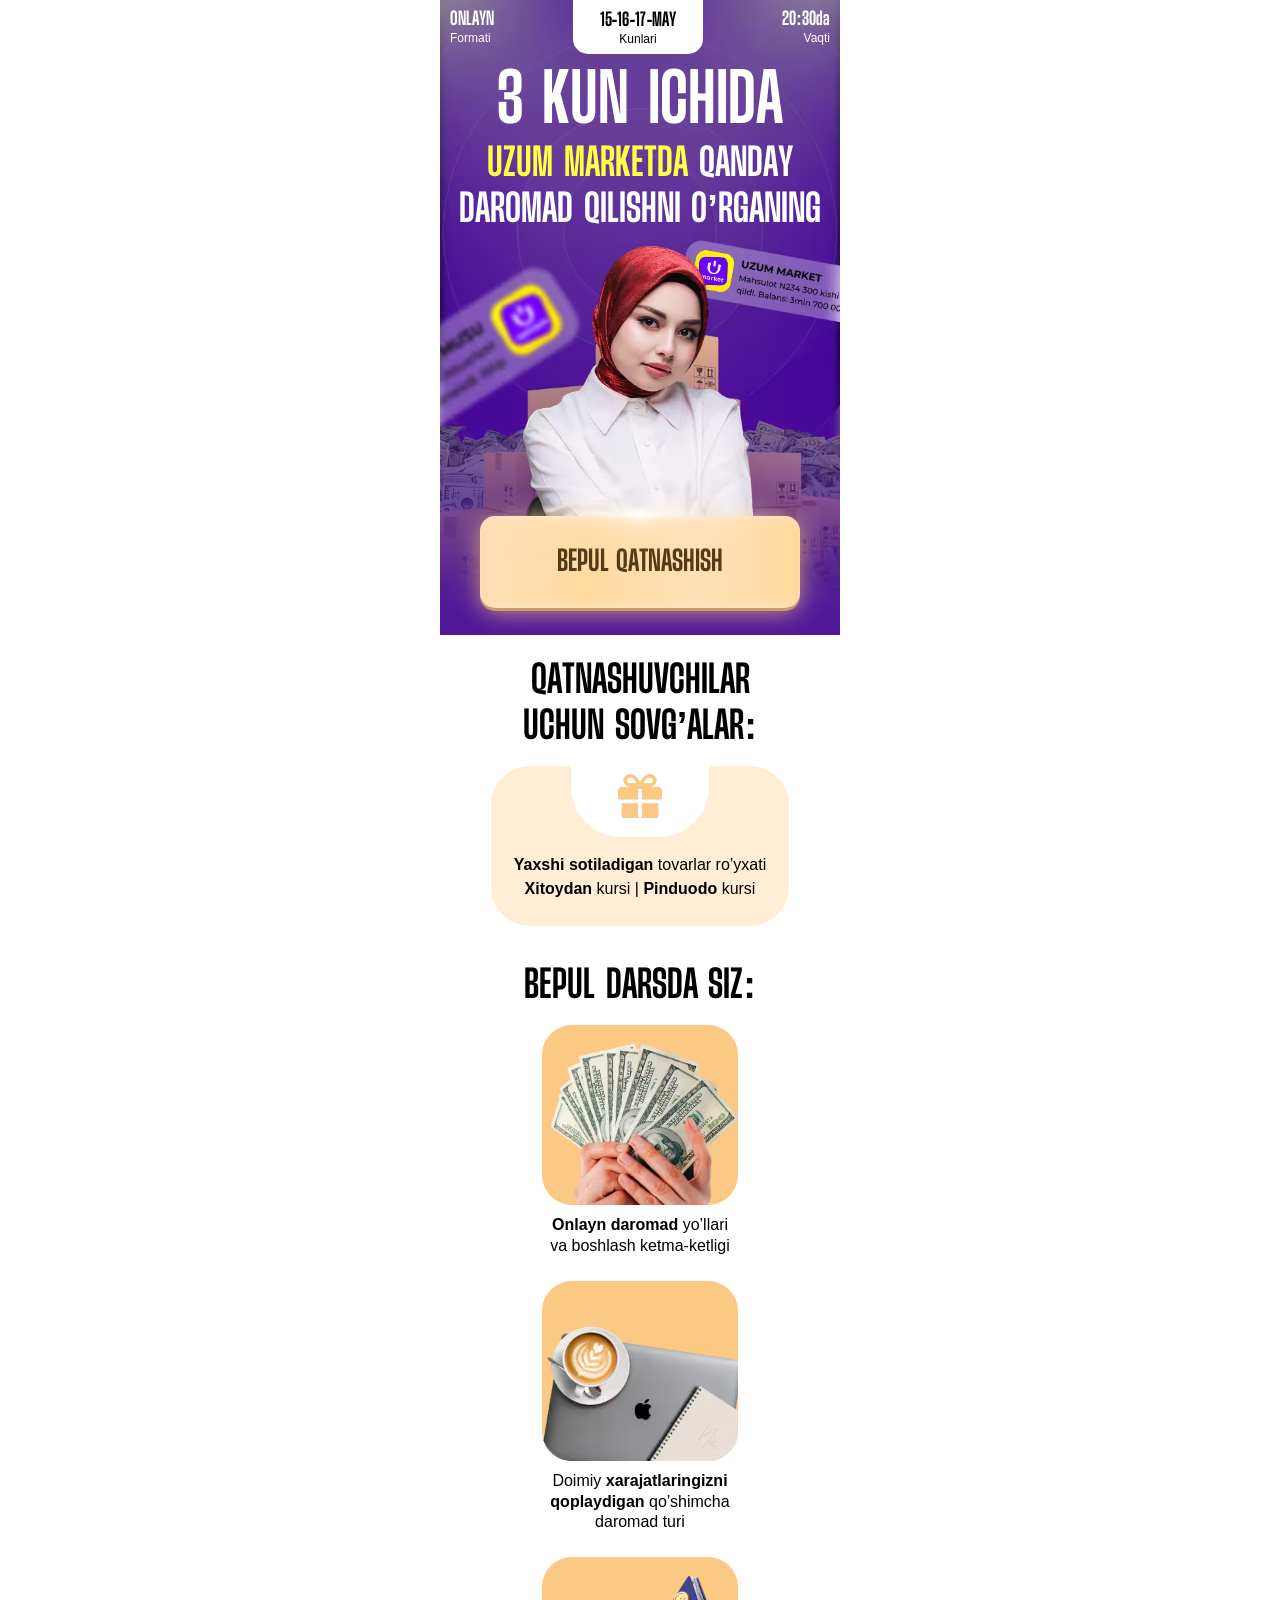
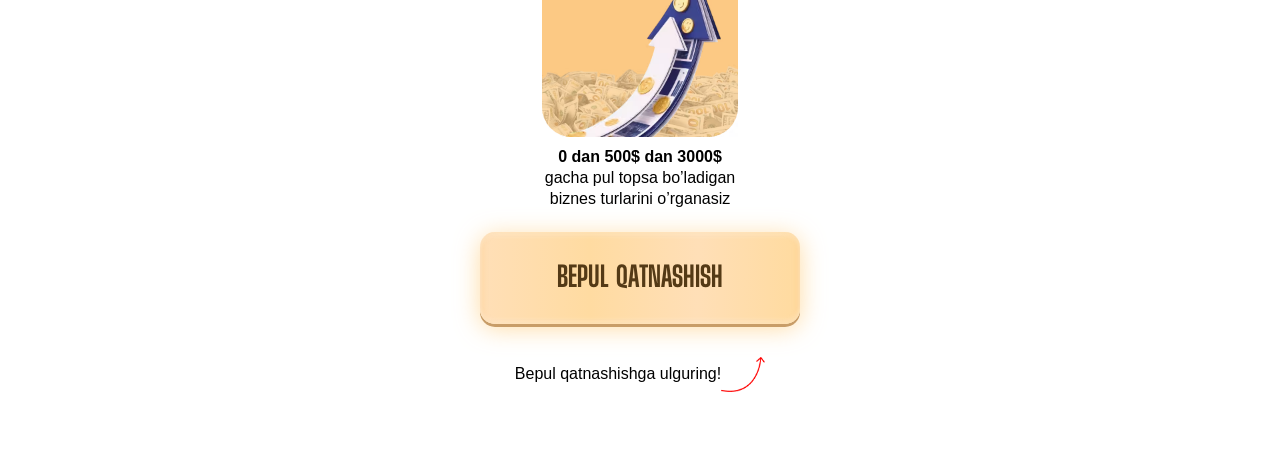
==== commit 9b5bd7f5: "add" ====
--- a/a/index.html
+++ b/a/index.html
@@ -7,7 +7,7 @@
     <title>Uzum Market</title>
 
     <style>
- * { margin: 0; padding: 0; box-sizing: border-box; } .lesson { padding-top: 0; padding-bottom: 28px; } .lesson__inner { max-width: 400px; margin: 0 auto; } .lesson__meta { display: flex; align-items: center; justify-content: space-between; margin-bottom: 8px; } .lesson__box { background-image: url(./images/bg.avif); background-repeat: no-repeat; background-size: cover; background-position: center; padding: 0 10px; min-height: 635px; } .lesson__meta-item { display: flex; flex-direction: column; color: white; } .lesson__meta-items { padding: 12px 0 9px 0; background-color: white; max-width: 130px; width: 100%; border-bottom-right-radius: 15px; border-bottom-left-radius: 15px; display: flex; flex-direction: column; align-items: center; justify-content: center; } .lesson__meta-value { font-family: Herokid, sans-serif; font-weight: 600; font-size: 18px; line-height: 100%; letter-spacing: 4%; margin-bottom: 3px; text-transform: uppercase; } .lesson__meta-value span { text-transform: lowercase; } .lesson__meta-label { font-family: Inter, sans-serif; font-weight: 300; font-size: 12px; line-height: 100%; } .lesson__heading { font-family: Herokid, sans-serif; font-weight: 600; font-size: clamp(62px, 20vw, 67px); line-height: 120%; text-align: center; text-transform: uppercase; color: white; } .lesson__title { font-family: Herokid, sans-serif; font-weight: 600; font-size: clamp(31px, 9.5vw, 38px); line-height: 120%; text-align: center; text-transform: uppercase; margin-bottom: 7px; color: white; } .lesson__title span { color: #FFFF44; } .lesson__speaker { max-width: 242px; width: 100%; height: auto; margin-left: auto; margin-right: auto; margin-bottom: -20px; display: flex; } .lesson__btn { max-width: 320px; width: 100%; border-radius: 15px; padding: 32px 0; color: #543A16; font-family: Herokid, sans-serif; font-weight: 600; font-size: 28px; line-height: 100%; letter-spacing: 4%; text-align: center; text-transform: uppercase; border: none; cursor: pointer; background: linear-gradient(90.56deg, #FFDFB7 0.48%, #FFDBA1 34.21%, #FFDFB7 67.93%, #FFDBA1 96.84%); box-shadow: 0px 3px 0px 0px #C89D68, 0px 4px 4px 0px #FFFFFF40 inset, 0px -4px 4px 0px #FFFFFF40 inset, 0px 4px 25px 0px #FFCD7DB2, -4px 0px 4px 0px #FAC97A40 inset, 4px 0px 4px 0px #FAC97A40 inset, 0px 4px 100px 0px #00000080; margin-left: auto; margin-right: auto; display: flex; align-items: center; justify-content: center; position: relative; z-index: 2; margin-bottom: 33px; } .lesson__infos { background-color: white; border-radius: 20px; margin-bottom: 44px; } .lesson__gift { padding-top: 24px; } .lesson__gift-title { font-family: Herokid, sans-serif; font-weight: 600; font-size: 38px; line-height: 120%; text-align: center; text-transform: uppercase; margin-bottom: 16px; } .lesson__gift-row { border-radius: 39px; max-width: 298px; width: 100%; margin-bottom: 41px; margin-left: auto; margin-right: auto; display: flex; flex-direction: column; align-items: center; justify-content: center; padding: 9px 0 25px 0; background-color: #FFEDD6; } .lesson__gift-row span { background-color: white; max-width: 138px; width: 100%; border-radius: 0 0 50px 50px; margin-top: -10px; display: flex; flex-direction: column; align-items: center; justify-content: center; padding: 9px 0 19px 0; margin-bottom: 16px; } .lesson__gift-text { font-family: Inter, sans-serif; font-weight: 400; font-size: 16px; line-height: 150%; text-align: center; } .lesson__features-title { font-family: Herokid, sans-serif; font-weight: 600; font-size: 38px; line-height: 100%; text-align: center; text-transform: uppercase; margin-bottom: 20px; } .lesson__features-min { display: flex; flex-direction: column; align-items: center; justify-content: center; gap: 24px; } .lesson__features-icon { margin-bottom: -4px;} .lesson__features-icon-wrap { background-color: #FCC984; border-radius: 30px; max-width: 196px; margin-bottom: 10px; width: 100%; } .lesson__features-text { font-family: Inter, sans-serif; font-weight: 400; font-size: 16px; line-height: 130%; text-align: center; } .lesson__cta { display: flex; align-items: center; justify-content: center; } .lesson__features { margin-bottom: 22px; } .lesson__cta-text { font-family: Inter, sans-serif; font-weight: 400; font-size: 16px; line-height: 100%; }
+   * { margin: 0; padding: 0; box-sizing: border-box; } .lesson { padding-top: 0; padding-bottom: 28px; } .lesson__inner { max-width: 400px; margin: 0 auto; } .lesson__meta { display: flex; align-items: center; justify-content: space-between; margin-bottom: 8px; } .lesson__box { background-image: url(./images/bg.avif); background-repeat: no-repeat; background-size: cover; background-position: center; padding: 0 10px; min-height: 635px; } .lesson__meta-item { display: flex; flex-direction: column; color: white; } .lesson__meta-items { padding: 12px 0 9px 0; background-color: white; max-width: 130px; width: 100%; border-bottom-right-radius: 15px; border-bottom-left-radius: 15px; display: flex; flex-direction: column; align-items: center; justify-content: center; } .lesson__meta-value { font-family: Herokid, sans-serif; font-weight: 600; font-size: 18px; line-height: 100%; letter-spacing: 4%; margin-bottom: 3px; text-transform: uppercase; } .lesson__meta-value span { text-transform: lowercase; } .lesson__meta-label { font-family: Inter, sans-serif; font-weight: 300; font-size: 12px; line-height: 100%; } .lesson__heading { font-family: Herokid, sans-serif; font-weight: 600; font-size: clamp(62px, 20vw, 67px); line-height: 120%; text-align: center; text-transform: uppercase; color: white; } .lesson__title { font-family: Herokid, sans-serif; font-weight: 600; font-size: clamp(31px, 9.5vw, 38px); line-height: 120%; text-align: center; text-transform: uppercase; margin-bottom: 7px; color: white; } .lesson__title span { color: #FFFF44; } .lesson__speaker { max-width: 242px; width: 100%; height: auto; margin-left: auto; margin-right: auto; margin-bottom: -20px; display: flex; } .lesson__btn { max-width: 320px; width: 100%; border-radius: 15px; padding: 32px 0; color: #543A16; font-family: Herokid, sans-serif; font-weight: 600; font-size: 28px; line-height: 100%; letter-spacing: 4%; text-align: center; text-transform: uppercase; border: none; cursor: pointer; background: linear-gradient(90.56deg, #FFDFB7 0.48%, #FFDBA1 34.21%, #FFDFB7 67.93%, #FFDBA1 96.84%); box-shadow: 0px 3px 0px 0px #C89D68, 0px 4px 4px 0px #FFFFFF40 inset, 0px -4px 4px 0px #FFFFFF40 inset, 0px 4px 25px 0px #FFCD7DB2, -4px 0px 4px 0px #FAC97A40 inset, 4px 0px 4px 0px #FAC97A40 inset; margin-left: auto; margin-right: auto; display: flex; align-items: center; justify-content: center; position: relative; z-index: 2; margin-bottom: 33px; } .lesson__infos { background-color: white; border-radius: 20px; margin-bottom: 44px; } .lesson__gift { padding-top: 24px; } .lesson__gift-title { font-family: Herokid, sans-serif; font-weight: 600; font-size: 38px; line-height: 120%; text-align: center; text-transform: uppercase; margin-bottom: 16px; } .lesson__gift-row { border-radius: 39px; max-width: 298px; width: 100%; margin-bottom: 41px; margin-left: auto; margin-right: auto; display: flex; flex-direction: column; align-items: center; justify-content: center; padding: 9px 0 25px 0; background-color: #FFEDD6; } .lesson__gift-row span { background-color: white; max-width: 138px; width: 100%; border-radius: 0 0 50px 50px; margin-top: -10px; display: flex; flex-direction: column; align-items: center; justify-content: center; padding: 9px 0 19px 0; margin-bottom: 16px; } .lesson__gift-text { font-family: Inter, sans-serif; font-weight: 400; font-size: 16px; line-height: 150%; text-align: center; } .lesson__features-title { font-family: Herokid, sans-serif; font-weight: 600; font-size: 38px; line-height: 100%; text-align: center; text-transform: uppercase; margin-bottom: 20px; } .lesson__features-min { display: flex; flex-direction: column; align-items: center; justify-content: center; gap: 24px; } .lesson__features-icon { margin-bottom: -4px; } .lesson__features-icon-wrap { background-color: #FCC984; border-radius: 30px; max-width: 196px; margin-bottom: 10px; width: 100%; } .lesson__features-text { font-family: Inter, sans-serif; font-weight: 400; font-size: 16px; line-height: 130%; text-align: center; } .lesson__cta { display: flex; align-items: center; justify-content: center; } .lesson__features { margin-bottom: 22px; } .lesson__cta-text { font-family: Inter, sans-serif; font-weight: 400; font-size: 16px; line-height: 100%; }
     </style>
 
     <link rel="stylesheet" href="./css/main.css" media="print" onload="this.media='all'" />
@@ -45,7 +45,8 @@
 
                     <img class="lesson__speaker" src="./images/speaker.avif" loading="lazy" decoding="async" width="242"
                         height="295" alt="speaker">
-                        <img style="position: absolute; bottom: 79px; left: 50%; transform: translateX(-50%); z-index: 5;" src="./images/shadow.avif" loading="lazy" decoding="async" width="283" height="67" alt="shadow">
+                    <img style="position: absolute; bottom: 79px; left: 50%; transform: translateX(-50%); z-index: 5;"
+                        src="./images/shadow.avif" loading="lazy" decoding="async" width="283" height="67" alt="shadow">
                     <button class="lesson__btn registerBtn">bepul qatnashish</button>
                 </div>
 
